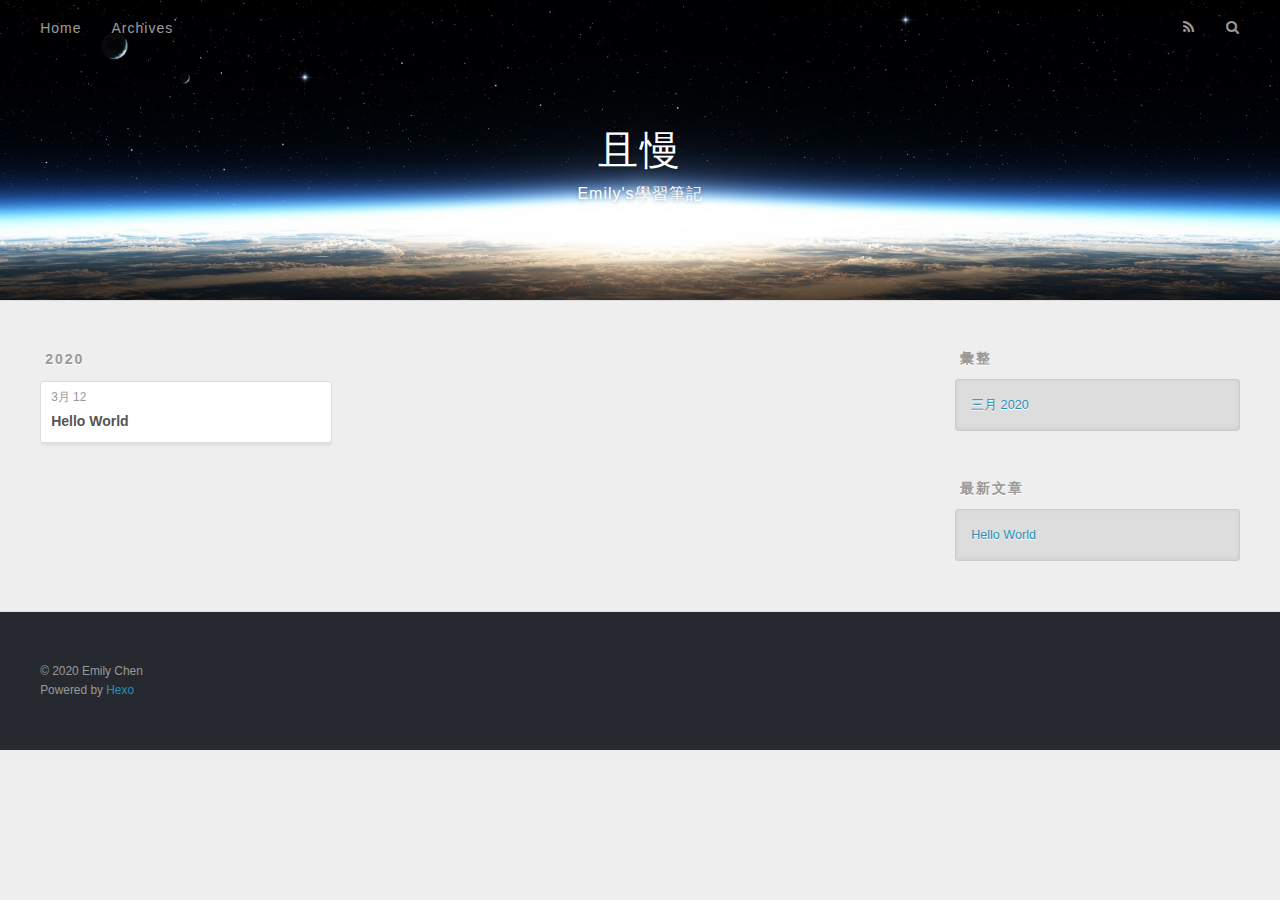
==== archives/index.html @ 48ec712e "Site updated: 2020-03-12 15:39:05" ====
<!DOCTYPE html>
<html>
<head>
  <meta charset="utf-8">
  

  
  <title>彙整 | 且慢</title>
  <meta name="viewport" content="width=device-width, initial-scale=1, maximum-scale=1">
  <meta name="description" content="記憶沒有不見，只是變成筆記的碎片">
<meta property="og:type" content="website">
<meta property="og:title" content="且慢">
<meta property="og:url" content="http://wanchii.github.io/archives/index.html">
<meta property="og:site_name" content="且慢">
<meta property="og:description" content="記憶沒有不見，只是變成筆記的碎片">
<meta property="og:locale" content="zh_TW">
<meta property="article:author" content="Emily Chen">
<meta name="twitter:card" content="summary">
  
    <link rel="alternate" href="/atom.xml" title="且慢" type="application/atom+xml">
  
  
    <link rel="icon" href="/favicon.png">
  
  
    <link href="//fonts.googleapis.com/css?family=Source+Code+Pro" rel="stylesheet" type="text/css">
  
  
<link rel="stylesheet" href="/css/style.css">

<meta name="generator" content="Hexo 4.2.0"></head>

<body>
  <div id="container">
    <div id="wrap">
      <header id="header">
  <div id="banner"></div>
  <div id="header-outer" class="outer">
    <div id="header-title" class="inner">
      <h1 id="logo-wrap">
        <a href="/" id="logo">且慢</a>
      </h1>
      
        <h2 id="subtitle-wrap">
          <a href="/" id="subtitle">Emily&#39;s學習筆記</a>
        </h2>
      
    </div>
    <div id="header-inner" class="inner">
      <nav id="main-nav">
        <a id="main-nav-toggle" class="nav-icon"></a>
        
          <a class="main-nav-link" href="/">Home</a>
        
          <a class="main-nav-link" href="/archives">Archives</a>
        
      </nav>
      <nav id="sub-nav">
        
          <a id="nav-rss-link" class="nav-icon" href="/atom.xml" title="RSS Feed"></a>
        
        <a id="nav-search-btn" class="nav-icon" title="搜尋"></a>
      </nav>
      <div id="search-form-wrap">
        <form action="//google.com/search" method="get" accept-charset="UTF-8" class="search-form"><input type="search" name="q" class="search-form-input" placeholder="Search"><button type="submit" class="search-form-submit">&#xF002;</button><input type="hidden" name="sitesearch" value="http://wanchii.github.io"></form>
      </div>
    </div>
  </div>
</header>
      <div class="outer">
        <section id="main">
  
  
    
    
      
      
      <section class="archives-wrap">
        <div class="archive-year-wrap">
          <a href="/archives/2020" class="archive-year">2020</a>
        </div>
        <div class="archives">
    
    <article class="archive-article archive-type-post">
  <div class="archive-article-inner">
    <header class="archive-article-header">
      <a href="/2020/03/12/hello-world/" class="archive-article-date">
  <time datetime="2020-03-12T07:30:24.755Z" itemprop="datePublished">3月 12</time>
</a>
      
  
    <h1 itemprop="name">
      <a class="archive-article-title" href="/2020/03/12/hello-world/">Hello World</a>
    </h1>
  

    </header>
  </div>
</article>
  
  
    </div></section>
  


</section>
        
          <aside id="sidebar">
  
    

  
    

  
    
  
    
  <div class="widget-wrap">
    <h3 class="widget-title">彙整</h3>
    <div class="widget">
      <ul class="archive-list"><li class="archive-list-item"><a class="archive-list-link" href="/archives/2020/03/">三月 2020</a></li></ul>
    </div>
  </div>


  
    
  <div class="widget-wrap">
    <h3 class="widget-title">最新文章</h3>
    <div class="widget">
      <ul>
        
          <li>
            <a href="/2020/03/12/hello-world/">Hello World</a>
          </li>
        
      </ul>
    </div>
  </div>

  
</aside>
        
      </div>
      <footer id="footer">
  
  <div class="outer">
    <div id="footer-info" class="inner">
      &copy; 2020 Emily Chen<br>
      Powered by <a href="http://hexo.io/" target="_blank">Hexo</a>
    </div>
  </div>
</footer>
    </div>
    <nav id="mobile-nav">
  
    <a href="/" class="mobile-nav-link">Home</a>
  
    <a href="/archives" class="mobile-nav-link">Archives</a>
  
</nav>
    

<script src="//ajax.googleapis.com/ajax/libs/jquery/2.0.3/jquery.min.js"></script>


  
<link rel="stylesheet" href="/fancybox/jquery.fancybox.css">

  
<script src="/fancybox/jquery.fancybox.pack.js"></script>




<script src="/js/script.js"></script>




  </div>
</body>
</html>
---- css/style.css ----
body {
  width: 100%;
}
body:before,
body:after {
  content: "";
  display: table;
}
body:after {
  clear: both;
}
html,
body,
div,
span,
applet,
object,
iframe,
h1,
h2,
h3,
h4,
h5,
h6,
p,
blockquote,
pre,
a,
abbr,
acronym,
address,
big,
cite,
code,
del,
dfn,
em,
img,
ins,
kbd,
q,
s,
samp,
small,
strike,
strong,
sub,
sup,
tt,
var,
dl,
dt,
dd,
ol,
ul,
li,
fieldset,
form,
label,
legend,
table,
caption,
tbody,
tfoot,
thead,
tr,
th,
td {
  margin: 0;
  padding: 0;
  border: 0;
  outline: 0;
  font-weight: inherit;
  font-style: inherit;
  font-family: inherit;
  font-size: 100%;
  vertical-align: baseline;
}
body {
  line-height: 1;
  color: #000;
  background: #fff;
}
ol,
ul {
  list-style: none;
}
table {
  border-collapse: separate;
  border-spacing: 0;
  vertical-align: middle;
}
caption,
th,
td {
  text-align: left;
  font-weight: normal;
  vertical-align: middle;
}
a img {
  border: none;
}
input,
button {
  margin: 0;
  padding: 0;
}
input::-moz-focus-inner,
button::-moz-focus-inner {
  border: 0;
  padding: 0;
}
@font-face {
  font-family: FontAwesome;
  font-style: normal;
  font-weight: normal;
  src: url("fonts/fontawesome-webfont.eot?v=#4.0.3");
  src: url("fonts/fontawesome-webfont.eot?#iefix&v=#4.0.3") format("embedded-opentype"), url("fonts/fontawesome-webfont.woff?v=#4.0.3") format("woff"), url("fonts/fontawesome-webfont.ttf?v=#4.0.3") format("truetype"), url("fonts/fontawesome-webfont.svg#fontawesomeregular?v=#4.0.3") format("svg");
}
html,
body,
#container {
  height: 100%;
}
body {
  background: #eee;
  font: 14px -apple-system, BlinkMacSystemFont, "Segoe UI", "Roboto", "Oxygen", "Ubuntu", "Cantarell", "Fira Sans", "Droid Sans", "Helvetica Neue", sans-serif;
  -webkit-text-size-adjust: 100%;
}
.outer {
  max-width: 1220px;
  margin: 0 auto;
  padding: 0 20px;
}
.outer:before,
.outer:after {
  content: "";
  display: table;
}
.outer:after {
  clear: both;
}
.inner {
  display: inline;
  float: left;
  width: 98.33333333333333%;
  margin: 0 0.833333333333333%;
}
.left,
.alignleft {
  float: left;
}
.right,
.alignright {
  float: right;
}
.clear {
  clear: both;
}
#container {
  position: relative;
}
.mobile-nav-on {
  overflow: hidden;
}
#wrap {
  height: 100%;
  width: 100%;
  position: absolute;
  top: 0;
  left: 0;
  -webkit-transition: 0.2s ease-out;
  -moz-transition: 0.2s ease-out;
  -ms-transition: 0.2s ease-out;
  transition: 0.2s ease-out;
  z-index: 1;
  background: #eee;
}
.mobile-nav-on #wrap {
  left: 280px;
}
@media screen and (min-width: 768px) {
  #main {
    display: inline;
    float: left;
    width: 73.33333333333333%;
    margin: 0 0.833333333333333%;
  }
}
.article-date,
.article-category-link,
.archive-year,
.widget-title {
  text-decoration: none;
  text-transform: uppercase;
  letter-spacing: 2px;
  color: #999;
  margin-bottom: 1em;
  margin-left: 5px;
  line-height: 1em;
  text-shadow: 0 1px #fff;
  font-weight: bold;
}
.article-inner,
.archive-article-inner {
  background: #fff;
  -webkit-box-shadow: 1px 2px 3px #ddd;
  box-shadow: 1px 2px 3px #ddd;
  border: 1px solid #ddd;
  border-radius: 3px;
}
.article-entry h1,
.widget h1 {
  font-size: 2em;
}
.article-entry h2,
.widget h2 {
  font-size: 1.5em;
}
.article-entry h3,
.widget h3 {
  font-size: 1.3em;
}
.article-entry h4,
.widget h4 {
  font-size: 1.2em;
}
.article-entry h5,
.widget h5 {
  font-size: 1em;
}
.article-entry h6,
.widget h6 {
  font-size: 1em;
  color: #999;
}
.article-entry hr,
.widget hr {
  border: 1px dashed #ddd;
}
.article-entry strong,
.widget strong {
  font-weight: bold;
}
.article-entry em,
.widget em,
.article-entry cite,
.widget cite {
  font-style: italic;
}
.article-entry sup,
.widget sup,
.article-entry sub,
.widget sub {
  font-size: 0.75em;
  line-height: 0;
  position: relative;
  vertical-align: baseline;
}
.article-entry sup,
.widget sup {
  top: -0.5em;
}
.article-entry sub,
.widget sub {
  bottom: -0.2em;
}
.article-entry small,
.widget small {
  font-size: 0.85em;
}
.article-entry acronym,
.widget acronym,
.article-entry abbr,
.widget abbr {
  border-bottom: 1px dotted;
}
.article-entry ul,
.widget ul,
.article-entry ol,
.widget ol,
.article-entry dl,
.widget dl {
  margin: 0 20px;
  line-height: 1.6em;
}
.article-entry ul ul,
.widget ul ul,
.article-entry ol ul,
.widget ol ul,
.article-entry ul ol,
.widget ul ol,
.article-entry ol ol,
.widget ol ol {
  margin-top: 0;
  margin-bottom: 0;
}
.article-entry ul,
.widget ul {
  list-style: disc;
}
.article-entry ol,
.widget ol {
  list-style: decimal;
}
.article-entry dt,
.widget dt {
  font-weight: bold;
}
#header {
  height: 300px;
  position: relative;
  border-bottom: 1px solid #ddd;
}
#header:before,
#header:after {
  content: "";
  position: absolute;
  left: 0;
  right: 0;
  height: 40px;
}
#header:before {
  top: 0;
  background: -webkit-linear-gradient(rgba(0,0,0,0.2), transparent);
  background: -moz-linear-gradient(rgba(0,0,0,0.2), transparent);
  background: -ms-linear-gradient(rgba(0,0,0,0.2), transparent);
  background: linear-gradient(rgba(0,0,0,0.2), transparent);
}
#header:after {
  bottom: 0;
  background: -webkit-linear-gradient(transparent, rgba(0,0,0,0.2));
  background: -moz-linear-gradient(transparent, rgba(0,0,0,0.2));
  background: -ms-linear-gradient(transparent, rgba(0,0,0,0.2));
  background: linear-gradient(transparent, rgba(0,0,0,0.2));
}
#header-outer {
  height: 100%;
  position: relative;
}
#header-inner {
  position: relative;
  overflow: hidden;
}
#banner {
  position: absolute;
  top: 0;
  left: 0;
  width: 100%;
  height: 100%;
  background: url("images/banner.jpg") center #000;
  -webkit-background-size: cover;
  -moz-background-size: cover;
  background-size: cover;
  z-index: -1;
}
#header-title {
  text-align: center;
  height: 40px;
  position: absolute;
  top: 50%;
  left: 0;
  margin-top: -20px;
}
#logo,
#subtitle {
  text-decoration: none;
  color: #fff;
  font-weight: 300;
  text-shadow: 0 1px 4px rgba(0,0,0,0.3);
}
#logo {
  font-size: 40px;
  line-height: 40px;
  letter-spacing: 2px;
}
#subtitle {
  font-size: 16px;
  line-height: 16px;
  letter-spacing: 1px;
}
#subtitle-wrap {
  margin-top: 16px;
}
#main-nav {
  float: left;
  margin-left: -15px;
}
.nav-icon,
.main-nav-link {
  float: left;
  color: #fff;
  opacity: 0.6;
  text-decoration: none;
  text-shadow: 0 1px rgba(0,0,0,0.2);
  -webkit-transition: opacity 0.2s;
  -moz-transition: opacity 0.2s;
  -ms-transition: opacity 0.2s;
  transition: opacity 0.2s;
  display: block;
  padding: 20px 15px;
}
.nav-icon:hover,
.main-nav-link:hover {
  opacity: 1;
}
.nav-icon {
  font-family: FontAwesome;
  text-align: center;
  font-size: 14px;
  width: 14px;
  height: 14px;
  padding: 20px 15px;
  position: relative;
  cursor: pointer;
}
.main-nav-link {
  font-weight: 300;
  letter-spacing: 1px;
}
@media screen and (max-width: 479px) {
  .main-nav-link {
    display: none;
  }
}
#main-nav-toggle {
  display: none;
}
#main-nav-toggle:before {
  content: "\f0c9";
}
@media screen and (max-width: 479px) {
  #main-nav-toggle {
    display: block;
  }
}
#sub-nav {
  float: right;
  margin-right: -15px;
}
#nav-rss-link:before {
  content: "\f09e";
}
#nav-search-btn:before {
  content: "\f002";
}
#search-form-wrap {
  position: absolute;
  top: 15px;
  width: 150px;
  height: 30px;
  right: -150px;
  opacity: 0;
  -webkit-transition: 0.2s ease-out;
  -moz-transition: 0.2s ease-out;
  -ms-transition: 0.2s ease-out;
  transition: 0.2s ease-out;
}
#search-form-wrap.on {
  opacity: 1;
  right: 0;
}
@media screen and (max-width: 479px) {
  #search-form-wrap {
    width: 100%;
    right: -100%;
  }
}
.search-form {
  position: absolute;
  top: 0;
  left: 0;
  right: 0;
  background: #fff;
  padding: 5px 15px;
  border-radius: 15px;
  -webkit-box-shadow: 0 0 10px rgba(0,0,0,0.3);
  box-shadow: 0 0 10px rgba(0,0,0,0.3);
}
.search-form-input {
  border: none;
  background: none;
  color: #555;
  width: 100%;
  font: 13px -apple-system, BlinkMacSystemFont, "Segoe UI", "Roboto", "Oxygen", "Ubuntu", "Cantarell", "Fira Sans", "Droid Sans", "Helvetica Neue", sans-serif;
  outline: none;
}
.search-form-input::-webkit-search-results-decoration,
.search-form-input::-webkit-search-cancel-button {
  -webkit-appearance: none;
}
.search-form-submit {
  position: absolute;
  top: 50%;
  right: 10px;
  margin-top: -7px;
  font: 13px FontAwesome;
  border: none;
  background: none;
  color: #bbb;
  cursor: pointer;
}
.search-form-submit:hover,
.search-form-submit:focus {
  color: #777;
}
.article {
  margin: 50px 0;
}
.article-inner {
  overflow: hidden;
}
.article-meta:before,
.article-meta:after {
  content: "";
  display: table;
}
.article-meta:after {
  clear: both;
}
.article-date {
  float: left;
}
.article-category {
  float: left;
  line-height: 1em;
  color: #ccc;
  text-shadow: 0 1px #fff;
  margin-left: 8px;
}
.article-category:before {
  content: "\2022";
}
.article-category-link {
  margin: 0 12px 1em;
}
.article-header {
  padding: 20px 20px 0;
}
.article-title {
  text-decoration: none;
  font-size: 2em;
  font-weight: bold;
  color: #555;
  line-height: 1.1em;
  -webkit-transition: color 0.2s;
  -moz-transition: color 0.2s;
  -ms-transition: color 0.2s;
  transition: color 0.2s;
}
a.article-title:hover {
  color: #258fb8;
}
.article-entry {
  color: #555;
  padding: 0 20px;
}
.article-entry:before,
.article-entry:after {
  content: "";
  display: table;
}
.article-entry:after {
  clear: both;
}
.article-entry p,
.article-entry table {
  line-height: 1.6em;
  margin: 1.6em 0;
}
.article-entry h1,
.article-entry h2,
.article-entry h3,
.article-entry h4,
.article-entry h5,
.article-entry h6 {
  font-weight: bold;
}
.article-entry h1,
.article-entry h2,
.article-entry h3,
.article-entry h4,
.article-entry h5,
.article-entry h6 {
  line-height: 1.1em;
  margin: 1.1em 0;
}
.article-entry a {
  color: #258fb8;
  text-decoration: none;
}
.article-entry a:hover {
  text-decoration: underline;
}
.article-entry ul,
.article-entry ol,
.article-entry dl {
  margin-top: 1.6em;
  margin-bottom: 1.6em;
}
.article-entry img,
.article-entry video {
  max-width: 100%;
  height: auto;
  display: block;
  margin: auto;
}
.article-entry iframe {
  border: none;
}
.article-entry table {
  width: 100%;
  border-collapse: collapse;
  border-spacing: 0;
}
.article-entry th {
  font-weight: bold;
  border-bottom: 3px solid #ddd;
  padding-bottom: 0.5em;
}
.article-entry td {
  border-bottom: 1px solid #ddd;
  padding: 10px 0;
}
.article-entry blockquote {
  font-family: Georgia, "Times New Roman", serif;
  font-size: 1.4em;
  margin: 1.6em 20px;
  text-align: center;
}
.article-entry blockquote footer {
  font-size: 14px;
  margin: 1.6em 0;
  font-family: -apple-system, BlinkMacSystemFont, "Segoe UI", "Roboto", "Oxygen", "Ubuntu", "Cantarell", "Fira Sans", "Droid Sans", "Helvetica Neue", sans-serif;
}
.article-entry blockquote footer cite:before {
  content: "—";
  padding: 0 0.5em;
}
.article-entry .pullquote {
  text-align: left;
  width: 45%;
  margin: 0;
}
.article-entry .pullquote.left {
  margin-left: 0.5em;
  margin-right: 1em;
}
.article-entry .pullquote.right {
  margin-right: 0.5em;
  margin-left: 1em;
}
.article-entry .caption {
  color: #999;
  display: block;
  font-size: 0.9em;
  margin-top: 0.5em;
  position: relative;
  text-align: center;
}
.article-entry .video-container {
  position: relative;
  padding-top: 56.25%;
  height: 0;
  overflow: hidden;
}
.article-entry .video-container iframe,
.article-entry .video-container object,
.article-entry .video-container embed {
  position: absolute;
  top: 0;
  left: 0;
  width: 100%;
  height: 100%;
  margin-top: 0;
}
.article-more-link a {
  display: inline-block;
  line-height: 1em;
  padding: 6px 15px;
  border-radius: 15px;
  background: #eee;
  color: #999;
  text-shadow: 0 1px #fff;
  text-decoration: none;
}
.article-more-link a:hover {
  background: #258fb8;
  color: #fff;
  text-decoration: none;
  text-shadow: 0 1px #1e7293;
}
.article-footer {
  font-size: 0.85em;
  line-height: 1.6em;
  border-top: 1px solid #ddd;
  padding-top: 1.6em;
  margin: 0 20px 20px;
}
.article-footer:before,
.article-footer:after {
  content: "";
  display: table;
}
.article-footer:after {
  clear: both;
}
.article-footer a {
  color: #999;
  text-decoration: none;
}
.article-footer a:hover {
  color: #555;
}
.article-tag-list-item {
  float: left;
  margin-right: 10px;
}
.article-tag-list-link:before {
  content: "#";
}
.article-comment-link {
  float: right;
}
.article-comment-link:before {
  content: "\f075";
  font-family: FontAwesome;
  padding-right: 8px;
}
.article-share-link {
  cursor: pointer;
  float: right;
  margin-left: 20px;
}
.article-share-link:before {
  content: "\f064";
  font-family: FontAwesome;
  padding-right: 6px;
}
#article-nav {
  position: relative;
}
#article-nav:before,
#article-nav:after {
  content: "";
  display: table;
}
#article-nav:after {
  clear: both;
}
@media screen and (min-width: 768px) {
  #article-nav {
    margin: 50px 0;
  }
  #article-nav:before {
    width: 8px;
    height: 8px;
    position: absolute;
    top: 50%;
    left: 50%;
    margin-top: -4px;
    margin-left: -4px;
    content: "";
    border-radius: 50%;
    background: #ddd;
    -webkit-box-shadow: 0 1px 2px #fff;
    box-shadow: 0 1px 2px #fff;
  }
}
.article-nav-link-wrap {
  text-decoration: none;
  text-shadow: 0 1px #fff;
  color: #999;
  -webkit-box-sizing: border-box;
  -moz-box-sizing: border-box;
  box-sizing: border-box;
  margin-top: 50px;
  text-align: center;
  display: block;
}
.article-nav-link-wrap:hover {
  color: #555;
}
@media screen and (min-width: 768px) {
  .article-nav-link-wrap {
    width: 50%;
    margin-top: 0;
  }
}
@media screen and (min-width: 768px) {
  #article-nav-newer {
    float: left;
    text-align: right;
    padding-right: 20px;
  }
}
@media screen and (min-width: 768px) {
  #article-nav-older {
    float: right;
    text-align: left;
    padding-left: 20px;
  }
}
.article-nav-caption {
  text-transform: uppercase;
  letter-spacing: 2px;
  color: #ddd;
  line-height: 1em;
  font-weight: bold;
}
#article-nav-newer .article-nav-caption {
  margin-right: -2px;
}
.article-nav-title {
  font-size: 0.85em;
  line-height: 1.6em;
  margin-top: 0.5em;
}
.article-share-box {
  position: absolute;
  display: none;
  background: #fff;
  -webkit-box-shadow: 1px 2px 10px rgba(0,0,0,0.2);
  box-shadow: 1px 2px 10px rgba(0,0,0,0.2);
  border-radius: 3px;
  margin-left: -145px;
  overflow: hidden;
  z-index: 1;
}
.article-share-box.on {
  display: block;
}
.article-share-input {
  width: 100%;
  background: none;
  -webkit-box-sizing: border-box;
  -moz-box-sizing: border-box;
  box-sizing: border-box;
  font: 14px -apple-system, BlinkMacSystemFont, "Segoe UI", "Roboto", "Oxygen", "Ubuntu", "Cantarell", "Fira Sans", "Droid Sans", "Helvetica Neue", sans-serif;
  padding: 0 15px;
  color: #555;
  outline: none;
  border: 1px solid #ddd;
  border-radius: 3px 3px 0 0;
  height: 36px;
  line-height: 36px;
}
.article-share-links {
  background: #eee;
}
.article-share-links:before,
.article-share-links:after {
  content: "";
  display: table;
}
.article-share-links:after {
  clear: both;
}
.article-share-twitter,
.article-share-facebook,
.article-share-pinterest,
.article-share-google {
  width: 50px;
  height: 36px;
  display: block;
  float: left;
  position: relative;
  color: #999;
  text-shadow: 0 1px #fff;
}
.article-share-twitter:before,
.article-share-facebook:before,
.article-share-pinterest:before,
.article-share-google:before {
  font-size: 20px;
  font-family: FontAwesome;
  width: 20px;
  height: 20px;
  position: absolute;
  top: 50%;
  left: 50%;
  margin-top: -10px;
  margin-left: -10px;
  text-align: center;
}
.article-share-twitter:hover,
.article-share-facebook:hover,
.article-share-pinterest:hover,
.article-share-google:hover {
  color: #fff;
}
.article-share-twitter:before {
  content: "\f099";
}
.article-share-twitter:hover {
  background: #00aced;
  text-shadow: 0 1px #008abe;
}
.article-share-facebook:before {
  content: "\f09a";
}
.article-share-facebook:hover {
  background: #3b5998;
  text-shadow: 0 1px #2f477a;
}
.article-share-pinterest:before {
  content: "\f0d2";
}
.article-share-pinterest:hover {
  background: #cb2027;
  text-shadow: 0 1px #a21a1f;
}
.article-share-google:before {
  content: "\f0d5";
}
.article-share-google:hover {
  background: #dd4b39;
  text-shadow: 0 1px #be3221;
}
.article-gallery {
  background: #000;
  position: relative;
}
.article-gallery-photos {
  position: relative;
  overflow: hidden;
}
.article-gallery-img {
  display: none;
  max-width: 100%;
}
.article-gallery-img:first-child {
  display: block;
}
.article-gallery-img.loaded {
  position: absolute;
  display: block;
}
.article-gallery-img img {
  display: block;
  max-width: 100%;
  margin: 0 auto;
}
#comments {
  background: #fff;
  -webkit-box-shadow: 1px 2px 3px #ddd;
  box-shadow: 1px 2px 3px #ddd;
  padding: 20px;
  border: 1px solid #ddd;
  border-radius: 3px;
  margin: 50px 0;
}
#comments a {
  color: #258fb8;
}
.archives-wrap {
  margin: 50px 0;
}
.archives:before,
.archives:after {
  content: "";
  display: table;
}
.archives:after {
  clear: both;
}
.archive-year-wrap {
  margin-bottom: 1em;
}
.archives {
  -webkit-column-gap: 10px;
  -moz-column-gap: 10px;
  column-gap: 10px;
}
@media screen and (min-width: 480px) and (max-width: 767px) {
  .archives {
    -webkit-column-count: 2;
    -moz-column-count: 2;
    column-count: 2;
  }
}
@media screen and (min-width: 768px) {
  .archives {
    -webkit-column-count: 3;
    -moz-column-count: 3;
    column-count: 3;
  }
}
.archive-article {
  -webkit-column-break-inside: avoid;
  page-break-inside: avoid;
  overflow: hidden;
  break-inside: avoid-column;
}
.archive-article-inner {
  padding: 10px;
  margin-bottom: 15px;
}
.archive-article-title {
  text-decoration: none;
  font-weight: bold;
  color: #555;
  -webkit-transition: color 0.2s;
  -moz-transition: color 0.2s;
  -ms-transition: color 0.2s;
  transition: color 0.2s;
  line-height: 1.6em;
}
.archive-article-title:hover {
  color: #258fb8;
}
.archive-article-footer {
  margin-top: 1em;
}
.archive-article-date {
  color: #999;
  text-decoration: none;
  font-size: 0.85em;
  line-height: 1em;
  margin-bottom: 0.5em;
  display: block;
}
#page-nav {
  margin: 50px auto;
  background: #fff;
  -webkit-box-shadow: 1px 2px 3px #ddd;
  box-shadow: 1px 2px 3px #ddd;
  border: 1px solid #ddd;
  border-radius: 3px;
  text-align: center;
  color: #999;
  overflow: hidden;
}
#page-nav:before,
#page-nav:after {
  content: "";
  display: table;
}
#page-nav:after {
  clear: both;
}
#page-nav a,
#page-nav span {
  padding: 10px 20px;
  line-height: 1;
  height: 2ex;
}
#page-nav a {
  color: #999;
  text-decoration: none;
}
#page-nav a:hover {
  background: #999;
  color: #fff;
}
#page-nav .prev {
  float: left;
}
#page-nav .next {
  float: right;
}
#page-nav .page-number {
  display: inline-block;
}
@media screen and (max-width: 479px) {
  #page-nav .page-number {
    display: none;
  }
}
#page-nav .current {
  color: #555;
  font-weight: bold;
}
#page-nav .space {
  color: #ddd;
}
#footer {
  background: #262a30;
  padding: 50px 0;
  border-top: 1px solid #ddd;
  color: #999;
}
#footer a {
  color: #258fb8;
  text-decoration: none;
}
#footer a:hover {
  text-decoration: underline;
}
#footer-info {
  line-height: 1.6em;
  font-size: 0.85em;
}
.article-entry pre,
.article-entry .highlight {
  background: #2d2d2d;
  margin: 0 -20px;
  padding: 15px 20px;
  border-style: solid;
  border-color: #ddd;
  border-width: 1px 0;
  overflow: auto;
  color: #ccc;
  line-height: 22.400000000000002px;
}
.article-entry .highlight .gutter pre,
.article-entry .gist .gist-file .gist-data .line-numbers {
  color: #666;
  font-size: 0.85em;
}
.article-entry pre,
.article-entry code {
  font-family: "Source Code Pro", Consolas, Monaco, Menlo, Consolas, monospace;
}
.article-entry code {
  background: #eee;
  text-shadow: 0 1px #fff;
  padding: 0 0.3em;
}
.article-entry pre code {
  background: none;
  text-shadow: none;
  padding: 0;
}
.article-entry .highlight pre {
  border: none;
  margin: 0;
  padding: 0;
}
.article-entry .highlight table {
  margin: 0;
  width: auto;
}
.article-entry .highlight td {
  border: none;
  padding: 0;
}
.article-entry .highlight figcaption {
  font-size: 0.85em;
  color: #999;
  line-height: 1em;
  margin-bottom: 1em;
}
.article-entry .highlight figcaption:before,
.article-entry .highlight figcaption:after {
  content: "";
  display: table;
}
.article-entry .highlight figcaption:after {
  clear: both;
}
.article-entry .highlight figcaption a {
  float: right;
}
.article-entry .highlight .gutter pre {
  text-align: right;
  padding-right: 20px;
}
.article-entry .highlight .line {
  height: 22.400000000000002px;
}
.article-entry .highlight .line.marked {
  background: #515151;
}
.article-entry .gist {
  margin: 0 -20px;
  border-style: solid;
  border-color: #ddd;
  border-width: 1px 0;
  background: #2d2d2d;
  padding: 15px 20px 15px 0;
}
.article-entry .gist .gist-file {
  border: none;
  font-family: "Source Code Pro", Consolas, Monaco, Menlo, Consolas, monospace;
  margin: 0;
}
.article-entry .gist .gist-file .gist-data {
  background: none;
  border: none;
}
.article-entry .gist .gist-file .gist-data .line-numbers {
  background: none;
  border: none;
  padding: 0 20px 0 0;
}
.article-entry .gist .gist-file .gist-data .line-data {
  padding: 0 !important;
}
.article-entry .gist .gist-file .highlight {
  margin: 0;
  padding: 0;
  border: none;
}
.article-entry .gist .gist-file .gist-meta {
  background: #2d2d2d;
  color: #999;
  font: 0.85em -apple-system, BlinkMacSystemFont, "Segoe UI", "Roboto", "Oxygen", "Ubuntu", "Cantarell", "Fira Sans", "Droid Sans", "Helvetica Neue", sans-serif;
  text-shadow: 0 0;
  padding: 0;
  margin-top: 1em;
  margin-left: 20px;
}
.article-entry .gist .gist-file .gist-meta a {
  color: #258fb8;
  font-weight: normal;
}
.article-entry .gist .gist-file .gist-meta a:hover {
  text-decoration: underline;
}
pre .comment,
pre .title {
  color: #999;
}
pre .variable,
pre .attribute,
pre .tag,
pre .regexp,
pre .ruby .constant,
pre .xml .tag .title,
pre .xml .pi,
pre .xml .doctype,
pre .html .doctype,
pre .css .id,
pre .css .class,
pre .css .pseudo {
  color: #f2777a;
}
pre .number,
pre .preprocessor,
pre .built_in,
pre .literal,
pre .params,
pre .constant {
  color: #f99157;
}
pre .class,
pre .ruby .class .title,
pre .css .rules .attribute {
  color: #9c9;
}
pre .string,
pre .value,
pre .inheritance,
pre .header,
pre .ruby .symbol,
pre .xml .cdata {
  color: #9c9;
}
pre .css .hexcolor {
  color: #6cc;
}
pre .function,
pre .python .decorator,
pre .python .title,
pre .ruby .function .title,
pre .ruby .title .keyword,
pre .perl .sub,
pre .javascript .title,
pre .coffeescript .title {
  color: #69c;
}
pre .keyword,
pre .javascript .function {
  color: #c9c;
}
@media screen and (max-width: 479px) {
  #mobile-nav {
    position: absolute;
    top: 0;
    left: 0;
    width: 280px;
    height: 100%;
    background: #191919;
    border-right: 1px solid #fff;
  }
}
@media screen and (max-width: 479px) {
  .mobile-nav-link {
    display: block;
    color: #999;
    text-decoration: none;
    padding: 15px 20px;
    font-weight: bold;
  }
  .mobile-nav-link:hover {
    color: #fff;
  }
}
@media screen and (min-width: 768px) {
  #sidebar {
    display: inline;
    float: left;
    width: 23.333333333333332%;
    margin: 0 0.833333333333333%;
  }
}
.widget-wrap {
  margin: 50px 0;
}
.widget {
  color: #777;
  text-shadow: 0 1px #fff;
  background: #ddd;
  -webkit-box-shadow: 0 -1px 4px #ccc inset;
  box-shadow: 0 -1px 4px #ccc inset;
  border: 1px solid #ccc;
  padding: 15px;
  border-radius: 3px;
}
.widget a {
  color: #258fb8;
  text-decoration: none;
}
.widget a:hover {
  text-decoration: underline;
}
.widget ul ul,
.widget ol ul,
.widget dl ul,
.widget ul ol,
.widget ol ol,
.widget dl ol,
.widget ul dl,
.widget ol dl,
.widget dl dl {
  margin-left: 15px;
  list-style: disc;
}
.widget {
  line-height: 1.6em;
  word-wrap: break-word;
  font-size: 0.9em;
}
.widget ul,
.widget ol {
  list-style: none;
  margin: 0;
}
.widget ul ul,
.widget ol ul,
.widget ul ol,
.widget ol ol {
  margin: 0 20px;
}
.widget ul ul,
.widget ol ul {
  list-style: disc;
}
.widget ul ol,
.widget ol ol {
  list-style: decimal;
}
.category-list-count,
.tag-list-count,
.archive-list-count {
  padding-left: 5px;
  color: #999;
  font-size: 0.85em;
}
.category-list-count:before,
.tag-list-count:before,
.archive-list-count:before {
  content: "(";
}
.category-list-count:after,
.tag-list-count:after,
.archive-list-count:after {
  content: ")";
}
.tagcloud a {
  margin-right: 5px;
  display: inline-block;
}
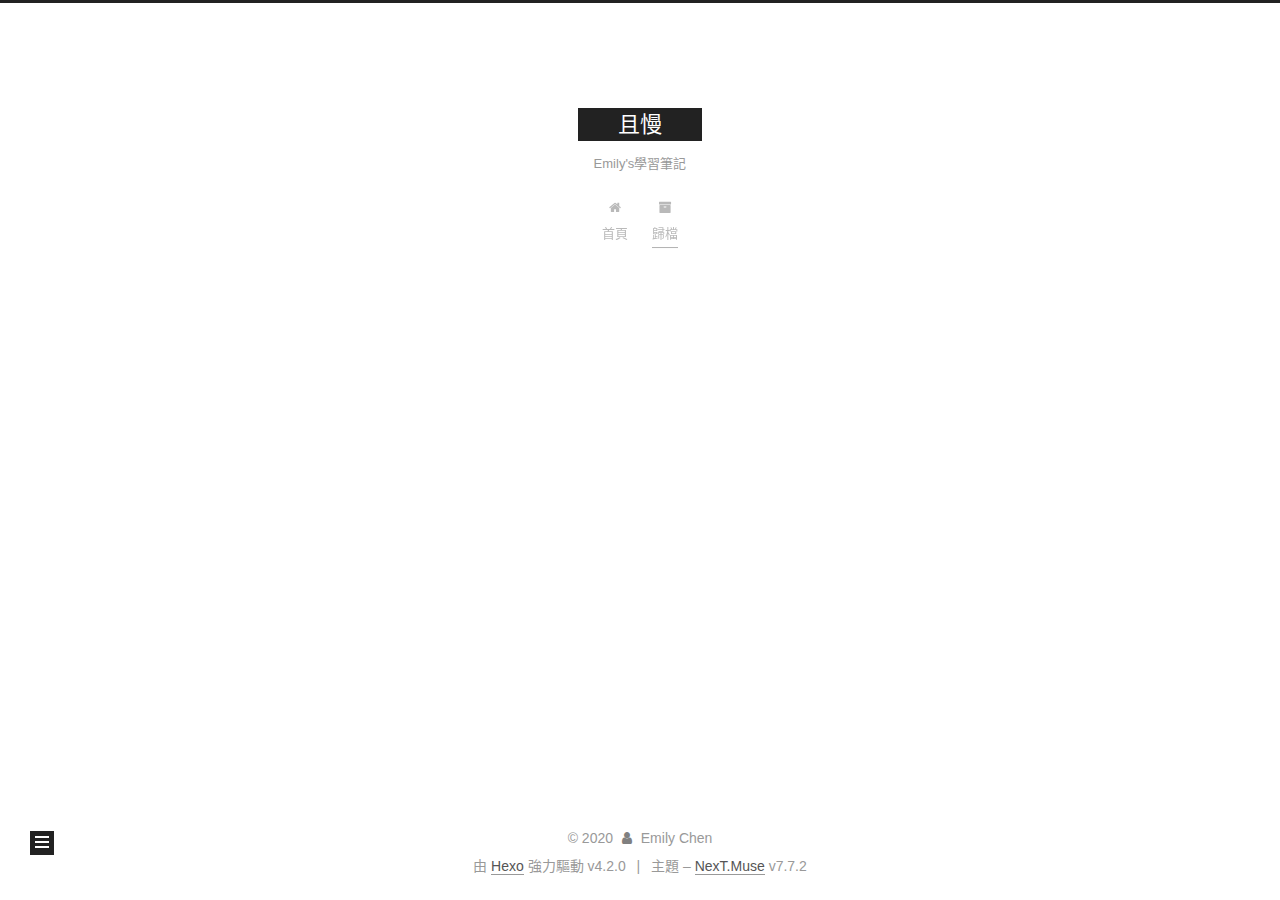
==== commit c99bbacc: "Site updated: 2020-03-12 15:44:41" ====
--- a/archives/index.html
+++ b/archives/index.html
@@ -1,12 +1,25 @@
 <!DOCTYPE html>
-<html>
+<html lang="zh-TW">
 <head>
-  <meta charset="utf-8">
-  
-
-  
-  <title>彙整 | 且慢</title>
-  <meta name="viewport" content="width=device-width, initial-scale=1, maximum-scale=1">
+  <meta charset="UTF-8">
+<meta name="viewport" content="width=device-width, initial-scale=1, maximum-scale=2">
+<meta name="theme-color" content="#222">
+<meta name="generator" content="Hexo 4.2.0">
+  <link rel="apple-touch-icon" sizes="180x180" href="/images/apple-touch-icon-next.png">
+  <link rel="icon" type="image/png" sizes="32x32" href="/images/favicon-32x32-next.png">
+  <link rel="icon" type="image/png" sizes="16x16" href="/images/favicon-16x16-next.png">
+  <link rel="mask-icon" href="/images/logo.svg" color="#222">
+
+<link rel="stylesheet" href="/css/main.css">
+
+
+<link rel="stylesheet" href="/lib/font-awesome/css/font-awesome.min.css">
+
+<script id="hexo-configurations">
+    var NexT = window.NexT || {};
+    var CONFIG = {"hostname":"wanchii.github.io","root":"/","scheme":"Muse","version":"7.7.2","exturl":false,"sidebar":{"position":"left","display":"post","padding":18,"offset":12,"onmobile":false},"copycode":{"enable":false,"show_result":false,"style":null},"back2top":{"enable":true,"sidebar":false,"scrollpercent":false},"bookmark":{"enable":false,"color":"#222","save":"auto"},"fancybox":false,"mediumzoom":false,"lazyload":false,"pangu":false,"comments":{"style":"tabs","active":null,"storage":true,"lazyload":false,"nav":null},"algolia":{"hits":{"per_page":10},"labels":{"input_placeholder":"Search for Posts","hits_empty":"We didn't find any results for the search: ${query}","hits_stats":"${hits} results found in ${time} ms"}},"localsearch":{"enable":false,"trigger":"auto","top_n_per_article":1,"unescape":false,"preload":false},"motion":{"enable":true,"async":false,"transition":{"post_block":"fadeIn","post_header":"slideDownIn","post_body":"slideDownIn","coll_header":"slideLeftIn","sidebar":"slideUpIn"}}};
+  </script>
+
   <meta name="description" content="記憶沒有不見，只是變成筆記的碎片">
 <meta property="og:type" content="website">
 <meta property="og:title" content="且慢">
@@ -16,169 +29,313 @@
 <meta property="og:locale" content="zh_TW">
 <meta property="article:author" content="Emily Chen">
 <meta name="twitter:card" content="summary">
-  
-    <link rel="alternate" href="/atom.xml" title="且慢" type="application/atom+xml">
-  
-  
-    <link rel="icon" href="/favicon.png">
-  
-  
-    <link href="//fonts.googleapis.com/css?family=Source+Code+Pro" rel="stylesheet" type="text/css">
-  
-  
-<link rel="stylesheet" href="/css/style.css">
-
-<meta name="generator" content="Hexo 4.2.0"></head>
-
-<body>
-  <div id="container">
-    <div id="wrap">
-      <header id="header">
-  <div id="banner"></div>
-  <div id="header-outer" class="outer">
-    <div id="header-title" class="inner">
-      <h1 id="logo-wrap">
-        <a href="/" id="logo">且慢</a>
-      </h1>
+
+<link rel="canonical" href="http://wanchii.github.io/archives/">
+
+
+<script id="page-configurations">
+  // https://hexo.io/docs/variables.html
+  CONFIG.page = {
+    sidebar: "",
+    isHome : false,
+    isPost : false
+  };
+</script>
+
+  <title>歸檔 | 且慢</title>
+  
+
+
+
+
+
+
+  <noscript>
+  <style>
+  .use-motion .brand,
+  .use-motion .menu-item,
+  .sidebar-inner,
+  .use-motion .post-block,
+  .use-motion .pagination,
+  .use-motion .comments,
+  .use-motion .post-header,
+  .use-motion .post-body,
+  .use-motion .collection-header { opacity: initial; }
+
+  .use-motion .site-title,
+  .use-motion .site-subtitle {
+    opacity: initial;
+    top: initial;
+  }
+
+  .use-motion .logo-line-before i { left: initial; }
+  .use-motion .logo-line-after i { right: initial; }
+  </style>
+</noscript>
+
+</head>
+
+<body itemscope itemtype="http://schema.org/WebPage">
+  <div class="container use-motion">
+    <div class="headband"></div>
+
+    <header class="header" itemscope itemtype="http://schema.org/WPHeader">
+      <div class="header-inner"><div class="site-brand-container">
+  <div class="site-nav-toggle">
+    <div class="toggle" aria-label="切換導航欄">
+      <span class="toggle-line toggle-line-first"></span>
+      <span class="toggle-line toggle-line-middle"></span>
+      <span class="toggle-line toggle-line-last"></span>
+    </div>
+  </div>
+
+  <div class="site-meta">
+
+    <div>
+      <a href="/" class="brand" rel="start">
+        <span class="logo-line-before"><i></i></span>
+        <span class="site-title">且慢</span>
+        <span class="logo-line-after"><i></i></span>
+      </a>
+    </div>
+        <p class="site-subtitle">Emily's學習筆記</p>
+  </div>
+
+  <div class="site-nav-right">
+    <div class="toggle popup-trigger">
+    </div>
+  </div>
+</div>
+
+
+<nav class="site-nav">
+  
+  <ul id="menu" class="menu">
+        <li class="menu-item menu-item-home">
+
+    <a href="/" rel="section"><i class="fa fa-fw fa-home"></i>首頁</a>
+
+  </li>
+        <li class="menu-item menu-item-archives">
+
+    <a href="/archives/" rel="section"><i class="fa fa-fw fa-archive"></i>歸檔</a>
+
+  </li>
+  </ul>
+
+</nav>
+</div>
+    </header>
+
+    
+  <div class="back-to-top">
+    <i class="fa fa-arrow-up"></i>
+    <span>0%</span>
+  </div>
+
+
+    <main class="main">
+      <div class="main-inner">
+        <div class="content-wrap">
+          
+
+          <div class="content">
+            
+
+  
+  
+  
+  <div class="post-block">
+    <div class="posts-collapse">
+      <div class="collection-title">
+        <span class="collection-header">嗯..! 目前共有 1 篇文章。 繼續努力。</span>
+      </div>
+
       
-        <h2 id="subtitle-wrap">
-          <a href="/" id="subtitle">Emily&#39;s學習筆記</a>
-        </h2>
-      
-    </div>
-    <div id="header-inner" class="inner">
-      <nav id="main-nav">
-        <a id="main-nav-toggle" class="nav-icon"></a>
+    <div class="collection-year">
+      <h1 class="collection-header">2020</h1>
+    </div>
+
+  <article itemscope itemtype="http://schema.org/Article">
+    <header class="post-header">
+
+      <div class="post-meta">
+        <time itemprop="dateCreated"
+              datetime="2020-03-12T15:30:24+08:00"
+              content="2020-03-12">
+          03-12
+        </time>
+      </div>
+
+      <h2 class="post-title">
+          <a class="post-title-link" href="/2020/03/12/hello-world/" itemprop="url">
+            <span itemprop="name">Hello World</span>
+          </a>
+      </h2>
+
+    </header>
+  </article>
+
+
+    </div>
+  </div>
+  
+  
+  
+
+  
+
+
+
+          </div>
+          
+
+<script>
+  window.addEventListener('tabs:register', () => {
+    let { activeClass } = CONFIG.comments;
+    if (CONFIG.comments.storage) {
+      activeClass = localStorage.getItem('comments_active') || activeClass;
+    }
+    if (activeClass) {
+      let activeTab = document.querySelector(`a[href="#comment-${activeClass}"]`);
+      if (activeTab) {
+        activeTab.click();
+      }
+    }
+  });
+  if (CONFIG.comments.storage) {
+    window.addEventListener('tabs:click', event => {
+      if (!event.target.matches('.tabs-comment .tab-content .tab-pane')) return;
+      let commentClass = event.target.classList[1];
+      localStorage.setItem('comments_active', commentClass);
+    });
+  }
+</script>
+
+        </div>
+          
+  
+  <div class="toggle sidebar-toggle">
+    <span class="toggle-line toggle-line-first"></span>
+    <span class="toggle-line toggle-line-middle"></span>
+    <span class="toggle-line toggle-line-last"></span>
+  </div>
+
+  <aside class="sidebar">
+    <div class="sidebar-inner">
+
+      <ul class="sidebar-nav motion-element">
+        <li class="sidebar-nav-toc">
+          文章目錄
+        </li>
+        <li class="sidebar-nav-overview">
+          本站概要
+        </li>
+      </ul>
+
+      <!--noindex-->
+      <div class="post-toc-wrap sidebar-panel">
+      </div>
+      <!--/noindex-->
+
+      <div class="site-overview-wrap sidebar-panel">
+        <div class="site-author motion-element" itemprop="author" itemscope itemtype="http://schema.org/Person">
+  <p class="site-author-name" itemprop="name">Emily Chen</p>
+  <div class="site-description" itemprop="description">記憶沒有不見，只是變成筆記的碎片</div>
+</div>
+<div class="site-state-wrap motion-element">
+  <nav class="site-state">
+      <div class="site-state-item site-state-posts">
+          <a href="/archives/">
         
-          <a class="main-nav-link" href="/">Home</a>
+          <span class="site-state-item-count">1</span>
+          <span class="site-state-item-name">文章</span>
+        </a>
+      </div>
+  </nav>
+</div>
+
+
+
+      </div>
+
+    </div>
+  </aside>
+  <div id="sidebar-dimmer"></div>
+
+
+      </div>
+    </main>
+
+    <footer class="footer">
+      <div class="footer-inner">
         
-          <a class="main-nav-link" href="/archives">Archives</a>
+
+<div class="copyright">
+  
+  &copy; 
+  <span itemprop="copyrightYear">2020</span>
+  <span class="with-love">
+    <i class="fa fa-user"></i>
+  </span>
+  <span class="author" itemprop="copyrightHolder">Emily Chen</span>
+</div>
+  <div class="powered-by">由 <a href="https://hexo.io/" class="theme-link" rel="noopener" target="_blank">Hexo</a> 強力驅動 v4.2.0
+  </div>
+  <span class="post-meta-divider">|</span>
+  <div class="theme-info">主題 – <a href="https://muse.theme-next.org/" class="theme-link" rel="noopener" target="_blank">NexT.Muse</a> v7.7.2
+  </div>
+
         
-      </nav>
-      <nav id="sub-nav">
-        
-          <a id="nav-rss-link" class="nav-icon" href="/atom.xml" title="RSS Feed"></a>
-        
-        <a id="nav-search-btn" class="nav-icon" title="搜尋"></a>
-      </nav>
-      <div id="search-form-wrap">
-        <form action="//google.com/search" method="get" accept-charset="UTF-8" class="search-form"><input type="search" name="q" class="search-form-input" placeholder="Search"><button type="submit" class="search-form-submit">&#xF002;</button><input type="hidden" name="sitesearch" value="http://wanchii.github.io"></form>
-      </div>
-    </div>
-  </div>
-</header>
-      <div class="outer">
-        <section id="main">
-  
-  
-    
-    
-      
-      
-      <section class="archives-wrap">
-        <div class="archive-year-wrap">
-          <a href="/archives/2020" class="archive-year">2020</a>
-        </div>
-        <div class="archives">
-    
-    <article class="archive-article archive-type-post">
-  <div class="archive-article-inner">
-    <header class="archive-article-header">
-      <a href="/2020/03/12/hello-world/" class="archive-article-date">
-  <time datetime="2020-03-12T07:30:24.755Z" itemprop="datePublished">3月 12</time>
-</a>
-      
-  
-    <h1 itemprop="name">
-      <a class="archive-article-title" href="/2020/03/12/hello-world/">Hello World</a>
-    </h1>
-  
-
-    </header>
-  </div>
-</article>
-  
-  
-    </div></section>
-  
-
-
-</section>
-        
-          <aside id="sidebar">
-  
-    
-
-  
-    
-
-  
-    
-  
-    
-  <div class="widget-wrap">
-    <h3 class="widget-title">彙整</h3>
-    <div class="widget">
-      <ul class="archive-list"><li class="archive-list-item"><a class="archive-list-link" href="/archives/2020/03/">三月 2020</a></li></ul>
-    </div>
-  </div>
-
-
-  
-    
-  <div class="widget-wrap">
-    <h3 class="widget-title">最新文章</h3>
-    <div class="widget">
-      <ul>
-        
-          <li>
-            <a href="/2020/03/12/hello-world/">Hello World</a>
-          </li>
-        
-      </ul>
-    </div>
-  </div>
-
-  
-</aside>
-        
-      </div>
-      <footer id="footer">
-  
-  <div class="outer">
-    <div id="footer-info" class="inner">
-      &copy; 2020 Emily Chen<br>
-      Powered by <a href="http://hexo.io/" target="_blank">Hexo</a>
-    </div>
-  </div>
-</footer>
-    </div>
-    <nav id="mobile-nav">
-  
-    <a href="/" class="mobile-nav-link">Home</a>
-  
-    <a href="/archives" class="mobile-nav-link">Archives</a>
-  
-</nav>
-    
-
-<script src="//ajax.googleapis.com/ajax/libs/jquery/2.0.3/jquery.min.js"></script>
-
-
-  
-<link rel="stylesheet" href="/fancybox/jquery.fancybox.css">
-
-  
-<script src="/fancybox/jquery.fancybox.pack.js"></script>
-
-
-
-
-<script src="/js/script.js"></script>
-
-
-
-
-  </div>
+
+
+
+
+
+
+
+
+      </div>
+    </footer>
+  </div>
+
+  
+  <script src="/lib/anime.min.js"></script>
+  <script src="/lib/velocity/velocity.min.js"></script>
+  <script src="/lib/velocity/velocity.ui.min.js"></script>
+
+<script src="/js/utils.js"></script>
+
+<script src="/js/motion.js"></script>
+
+
+<script src="/js/schemes/muse.js"></script>
+
+
+<script src="/js/next-boot.js"></script>
+
+
+
+
+  
+
+
+
+
+
+
+
+
+
+
+
+
+
+
+
+  
+
+  
+
 </body>
-</html>+</html>
--- a/css/main.css
+++ b/css/main.css
@@ -0,0 +1,2275 @@
+:root {
+  --body-bg-color: #fff;
+  --content-bg-color: #fff;
+  --card-bg-color: #f5f5f5;
+  --text-color: #555;
+  --link-color: #555;
+  --link-hover-color: #222;
+  --brand-color: #fff;
+  --brand-hover-color: #fff;
+  --table-row-odd-bg-color: #f9f9f9;
+  --table-row-hover-bg-color: #f5f5f5;
+  --menu-item-bg-color: #f5f5f5;
+}
+html {
+  line-height: 1.15; /* 1 */
+  -webkit-text-size-adjust: 100%; /* 2 */
+}
+body {
+  margin: 0;
+}
+main {
+  display: block;
+}
+h1 {
+  font-size: 2em;
+  margin: 0.67em 0;
+}
+hr {
+  box-sizing: content-box; /* 1 */
+  height: 0; /* 1 */
+  overflow: visible; /* 2 */
+}
+pre {
+  font-family: monospace, monospace; /* 1 */
+  font-size: 1em; /* 2 */
+}
+a {
+  background: transparent;
+}
+abbr[title] {
+  border-bottom: none; /* 1 */
+  text-decoration: underline; /* 2 */
+  text-decoration: underline dotted; /* 2 */
+}
+b,
+strong {
+  font-weight: bolder;
+}
+code,
+kbd,
+samp {
+  font-family: monospace, monospace; /* 1 */
+  font-size: 1em; /* 2 */
+}
+small {
+  font-size: 80%;
+}
+sub,
+sup {
+  font-size: 75%;
+  line-height: 0;
+  position: relative;
+  vertical-align: baseline;
+}
+sub {
+  bottom: -0.25em;
+}
+sup {
+  top: -0.5em;
+}
+img {
+  border-style: none;
+}
+button,
+input,
+optgroup,
+select,
+textarea {
+  font-family: inherit; /* 1 */
+  font-size: 100%; /* 1 */
+  line-height: 1.15; /* 1 */
+  margin: 0; /* 2 */
+}
+button,
+input {
+/* 1 */
+  overflow: visible;
+}
+button,
+select {
+/* 1 */
+  text-transform: none;
+}
+button,
+[type='button'],
+[type='reset'],
+[type='submit'] {
+  -webkit-appearance: button;
+}
+button::-moz-focus-inner,
+[type='button']::-moz-focus-inner,
+[type='reset']::-moz-focus-inner,
+[type='submit']::-moz-focus-inner {
+  border-style: none;
+  padding: 0;
+}
+button:-moz-focusring,
+[type='button']:-moz-focusring,
+[type='reset']:-moz-focusring,
+[type='submit']:-moz-focusring {
+  outline: 1px dotted ButtonText;
+}
+fieldset {
+  padding: 0.35em 0.75em 0.625em;
+}
+legend {
+  box-sizing: border-box; /* 1 */
+  color: inherit; /* 2 */
+  display: table; /* 1 */
+  max-width: 100%; /* 1 */
+  padding: 0; /* 3 */
+  white-space: normal; /* 1 */
+}
+progress {
+  vertical-align: baseline;
+}
+textarea {
+  overflow: auto;
+}
+[type='checkbox'],
+[type='radio'] {
+  box-sizing: border-box; /* 1 */
+  padding: 0; /* 2 */
+}
+[type='number']::-webkit-inner-spin-button,
+[type='number']::-webkit-outer-spin-button {
+  height: auto;
+}
+[type='search'] {
+  outline-offset: -2px; /* 2 */
+  -webkit-appearance: textfield; /* 1 */
+}
+[type='search']::-webkit-search-decoration {
+  -webkit-appearance: none;
+}
+::-webkit-file-upload-button {
+  font: inherit; /* 2 */
+  -webkit-appearance: button; /* 1 */
+}
+details {
+  display: block;
+}
+summary {
+  display: list-item;
+}
+template {
+  display: none;
+}
+[hidden] {
+  display: none;
+}
+::selection {
+  background: #262a30;
+  color: #fff;
+}
+html,
+body {
+  height: 100%;
+}
+body {
+  background: var(--body-bg-color);
+  color: var(--text-color);
+  font-family: 'Lato', "PingFang SC", "Microsoft YaHei", sans-serif;
+  font-size: 1em;
+  line-height: 2;
+}
+@media (max-width: 991px) {
+  body {
+    padding-left: 0 !important;
+    padding-right: 0 !important;
+  }
+}
+h1,
+h2,
+h3,
+h4,
+h5,
+h6 {
+  font-family: 'Lato', "PingFang SC", "Microsoft YaHei", sans-serif;
+  font-weight: bold;
+  line-height: 1.5;
+  margin: 20px 0 15px;
+}
+h1 {
+  font-size: 1.5em;
+}
+h2 {
+  font-size: 1.375em;
+}
+h3 {
+  font-size: 1.25em;
+}
+h4 {
+  font-size: 1.125em;
+}
+h5 {
+  font-size: 1em;
+}
+h6 {
+  font-size: 0.875em;
+}
+p {
+  margin: 0 0 20px 0;
+}
+a,
+span.exturl {
+  border-bottom: 1px solid #999;
+  color: var(--link-color);
+  outline: 0;
+  text-decoration: none;
+  overflow-wrap: break-word;
+  word-wrap: break-word;
+  cursor: pointer;
+}
+a:hover,
+span.exturl:hover {
+  border-bottom-color: var(--link-hover-color);
+  color: var(--link-hover-color);
+}
+iframe,
+img,
+video {
+  display: block;
+  margin-left: auto;
+  margin-right: auto;
+  max-width: 100%;
+}
+hr {
+  background-image: repeating-linear-gradient(-45deg, #ddd, #ddd 4px, transparent 4px, transparent 8px);
+  border: 0;
+  height: 3px;
+  margin: 40px 0;
+}
+blockquote {
+  border-left: 4px solid #ddd;
+  color: #666;
+  margin: 0;
+  padding: 0 15px;
+}
+blockquote cite::before {
+  content: '-';
+  padding: 0 5px;
+}
+dt {
+  font-weight: bold;
+}
+dd {
+  margin: 0;
+  padding: 0;
+}
+kbd {
+  background-color: #f5f5f5;
+  background-image: linear-gradient(#eee, #fff, #eee);
+  border: 1px solid #ccc;
+  border-radius: 0.2em;
+  box-shadow: 0.1em 0.1em 0.2em rgba(0,0,0,0.1);
+  font-family: inherit;
+  padding: 0.1em 0.3em;
+  white-space: nowrap;
+}
+.table-container {
+  overflow: auto;
+}
+table {
+  border-collapse: collapse;
+  border-spacing: 0;
+  font-size: 0.875em;
+  margin: 0 0 20px 0;
+  width: 100%;
+}
+tbody tr:nth-of-type(odd) {
+  background: var(--table-row-odd-bg-color);
+}
+tbody tr:hover {
+  background: var(--table-row-hover-bg-color);
+}
+caption,
+th,
+td {
+  font-weight: normal;
+  padding: 8px;
+  text-align: left;
+  vertical-align: middle;
+}
+th,
+td {
+  border: 1px solid #ddd;
+  border-bottom: 3px solid #ddd;
+}
+th {
+  font-weight: 700;
+  padding-bottom: 10px;
+}
+td {
+  border-bottom-width: 1px;
+}
+.btn {
+  background: #222;
+  border: 2px solid #222;
+  border-radius: 0;
+  color: #fff;
+  display: inline-block;
+  font-size: 0.875em;
+  line-height: 2;
+  padding: 0 20px;
+  text-decoration: none;
+  transition-property: background-color;
+  transition-delay: 0s;
+  transition-duration: 0.2s;
+  transition-timing-function: ease-in-out;
+}
+.btn:hover {
+  background: #fff;
+  border-color: #222;
+  color: #222;
+}
+.btn + .btn {
+  margin: 0 0 8px 8px;
+}
+.btn .fa-fw {
+  text-align: left;
+  width: 1.285714285714286em;
+}
+.toggle {
+  line-height: 0;
+}
+.toggle .toggle-line {
+  background: #fff;
+  display: inline-block;
+  height: 2px;
+  left: 0;
+  position: relative;
+  top: 0;
+  transition: all 0.4s;
+  vertical-align: top;
+  width: 100%;
+}
+.toggle .toggle-line:not(:first-child) {
+  margin-top: 3px;
+}
+.toggle.toggle-arrow .toggle-line-first {
+  left: 50%;
+  top: 2px;
+  transform: rotate(45deg);
+  width: 50%;
+}
+.toggle.toggle-arrow .toggle-line-middle {
+  left: 2px;
+  width: 90%;
+}
+.toggle.toggle-arrow .toggle-line-last {
+  left: 50%;
+  top: -2px;
+  transform: rotate(-45deg);
+  width: 50%;
+}
+.toggle.toggle-close .toggle-line-first {
+  transform: rotate(-45deg);
+  top: 5px;
+}
+.toggle.toggle-close .toggle-line-middle {
+  opacity: 0;
+}
+.toggle.toggle-close .toggle-line-last {
+  transform: rotate(45deg);
+  top: -5px;
+}
+.highlight,
+pre {
+  background: #f7f7f7;
+  color: #4d4d4c;
+  line-height: 1.6;
+  margin: 0 auto 20px;
+}
+pre,
+code {
+  font-family: consolas, Menlo, monospace, "PingFang SC", "Microsoft YaHei";
+}
+code {
+  background: #eee;
+  border-radius: 3px;
+  color: #555;
+  padding: 2px 4px;
+  overflow-wrap: break-word;
+  word-wrap: break-word;
+}
+.highlight *::selection {
+  background: #d6d6d6;
+}
+.highlight pre {
+  border: 0;
+  margin: 0;
+  padding: 10px 0;
+}
+.highlight table {
+  border: 0;
+  margin: 0;
+  width: auto;
+}
+.highlight td {
+  border: 0;
+  padding: 0;
+}
+.highlight figcaption {
+  background: #eee;
+  color: #4d4d4c;
+  display: flex;
+  font-size: 0.875em;
+  justify-content: space-between;
+  line-height: 1.2;
+  padding: 0.5em;
+}
+.highlight figcaption a {
+  color: #4d4d4c;
+}
+.highlight figcaption a:hover {
+  border-bottom-color: #4d4d4c;
+}
+.highlight .gutter {
+  -moz-user-select: none;
+  -ms-user-select: none;
+  -webkit-user-select: none;
+  user-select: none;
+}
+.highlight .gutter pre {
+  background: #eff2f3;
+  color: #869194;
+  padding-left: 10px;
+  padding-right: 10px;
+  text-align: right;
+}
+.highlight .code pre {
+  background: #f7f7f7;
+  padding-left: 10px;
+  width: 100%;
+}
+.gist table {
+  width: auto;
+}
+.gist table td {
+  border: 0;
+}
+pre {
+  overflow: auto;
+  padding: 10px;
+}
+pre code {
+  background: none;
+  color: #4d4d4c;
+  font-size: 0.875em;
+  padding: 0;
+  text-shadow: none;
+}
+pre .deletion {
+  background: #fdd;
+}
+pre .addition {
+  background: #dfd;
+}
+pre .meta {
+  color: #eab700;
+  -moz-user-select: none;
+  -ms-user-select: none;
+  -webkit-user-select: none;
+  user-select: none;
+}
+pre .comment {
+  color: #8e908c;
+}
+pre .variable,
+pre .attribute,
+pre .tag,
+pre .name,
+pre .regexp,
+pre .ruby .constant,
+pre .xml .tag .title,
+pre .xml .pi,
+pre .xml .doctype,
+pre .html .doctype,
+pre .css .id,
+pre .css .class,
+pre .css .pseudo {
+  color: #c82829;
+}
+pre .number,
+pre .preprocessor,
+pre .built_in,
+pre .builtin-name,
+pre .literal,
+pre .params,
+pre .constant,
+pre .command {
+  color: #f5871f;
+}
+pre .ruby .class .title,
+pre .css .rules .attribute,
+pre .string,
+pre .symbol,
+pre .value,
+pre .inheritance,
+pre .header,
+pre .ruby .symbol,
+pre .xml .cdata,
+pre .special,
+pre .formula {
+  color: #718c00;
+}
+pre .title,
+pre .css .hexcolor {
+  color: #3e999f;
+}
+pre .function,
+pre .python .decorator,
+pre .python .title,
+pre .ruby .function .title,
+pre .ruby .title .keyword,
+pre .perl .sub,
+pre .javascript .title,
+pre .coffeescript .title {
+  color: #4271ae;
+}
+pre .keyword,
+pre .javascript .function {
+  color: #8959a8;
+}
+.blockquote-center {
+  border-left: none;
+  margin: 40px 0;
+  padding: 0;
+  position: relative;
+  text-align: center;
+}
+.blockquote-center::before,
+.blockquote-center::after {
+  background-repeat: no-repeat;
+  background-size: 22px 22px;
+  content: ' ';
+  display: block;
+  height: 24px;
+  opacity: 0.2;
+  position: absolute;
+  width: 100%;
+}
+.blockquote-center::before {
+  background-image: url("../images/quote-l.svg");
+  background-position: 0 -6px;
+  border-top: 1px solid #ccc;
+  top: -20px;
+}
+.blockquote-center::after {
+  background-image: url("../images/quote-r.svg");
+  background-position: 100% 8px;
+  border-bottom: 1px solid #ccc;
+  bottom: -20px;
+}
+.blockquote-center p,
+.blockquote-center div {
+  text-align: center;
+}
+.post-body .group-picture img {
+  margin: 0 auto;
+  padding: 0 3px;
+}
+.group-picture-row {
+  margin-bottom: 6px;
+  overflow: hidden;
+}
+.group-picture-column {
+  float: left;
+  margin-bottom: 10px;
+}
+.post-body .label {
+  color: #555;
+  display: inline;
+  padding: 0 2px;
+}
+.post-body .label.default {
+  background: #f0f0f0;
+}
+.post-body .label.primary {
+  background: #efe6f7;
+}
+.post-body .label.info {
+  background: #e5f2f8;
+}
+.post-body .label.success {
+  background: #e7f4e9;
+}
+.post-body .label.warning {
+  background: #fcf6e1;
+}
+.post-body .label.danger {
+  background: #fae8eb;
+}
+.post-body .tabs {
+  margin-bottom: 20px;
+}
+.post-body .tabs,
+.tabs-comment {
+  display: block;
+  padding-top: 10px;
+  position: relative;
+}
+.post-body .tabs ul.nav-tabs,
+.tabs-comment ul.nav-tabs {
+  display: flex;
+  flex-wrap: wrap;
+  margin: 0;
+  margin-bottom: -1px;
+  padding: 0;
+}
+@media (max-width: 413px) {
+  .post-body .tabs ul.nav-tabs,
+  .tabs-comment ul.nav-tabs {
+    display: block;
+    margin-bottom: 5px;
+  }
+}
+.post-body .tabs ul.nav-tabs li.tab,
+.tabs-comment ul.nav-tabs li.tab {
+  border-bottom: 1px solid #ddd;
+  border-left: 1px solid transparent;
+  border-right: 1px solid transparent;
+  border-top: 3px solid transparent;
+  flex-grow: 1;
+  list-style-type: none;
+  border-radius: 0 0 0 0;
+}
+@media (max-width: 413px) {
+  .post-body .tabs ul.nav-tabs li.tab,
+  .tabs-comment ul.nav-tabs li.tab {
+    border-bottom: 1px solid transparent;
+    border-left: 3px solid transparent;
+    border-right: 1px solid transparent;
+    border-top: 1px solid transparent;
+  }
+}
+@media (max-width: 413px) {
+  .post-body .tabs ul.nav-tabs li.tab,
+  .tabs-comment ul.nav-tabs li.tab {
+    border-radius: 0;
+  }
+}
+.post-body .tabs ul.nav-tabs li.tab a,
+.tabs-comment ul.nav-tabs li.tab a {
+  border-bottom: initial;
+  display: block;
+  line-height: 1.8;
+  outline: 0;
+  padding: 0.25em 0.75em;
+  text-align: center;
+  transition-delay: 0s;
+  transition-duration: 0.2s;
+  transition-timing-function: ease-out;
+}
+.post-body .tabs ul.nav-tabs li.tab a i,
+.tabs-comment ul.nav-tabs li.tab a i {
+  width: 1.285714285714286em;
+}
+.post-body .tabs ul.nav-tabs li.tab.active,
+.tabs-comment ul.nav-tabs li.tab.active {
+  border-bottom: 1px solid transparent;
+  border-left: 1px solid #ddd;
+  border-right: 1px solid #ddd;
+  border-top: 3px solid #fc6423;
+}
+@media (max-width: 413px) {
+  .post-body .tabs ul.nav-tabs li.tab.active,
+  .tabs-comment ul.nav-tabs li.tab.active {
+    border-bottom: 1px solid #ddd;
+    border-left: 3px solid #fc6423;
+    border-right: 1px solid #ddd;
+    border-top: 1px solid #ddd;
+  }
+}
+.post-body .tabs ul.nav-tabs li.tab.active a,
+.tabs-comment ul.nav-tabs li.tab.active a {
+  color: var(--link-color);
+  cursor: default;
+}
+.post-body .tabs .tab-content .tab-pane,
+.tabs-comment .tab-content .tab-pane {
+  border: 1px solid #ddd;
+  border-top: 0;
+  padding: 20px 20px 0 20px;
+  border-radius: 0;
+}
+.post-body .tabs .tab-content .tab-pane:not(.active),
+.tabs-comment .tab-content .tab-pane:not(.active) {
+  display: none;
+}
+.post-body .tabs .tab-content .tab-pane.active,
+.tabs-comment .tab-content .tab-pane.active {
+  display: block;
+}
+.post-body .tabs .tab-content .tab-pane.active:nth-of-type(1),
+.tabs-comment .tab-content .tab-pane.active:nth-of-type(1) {
+  border-radius: 0 0 0 0;
+}
+@media (max-width: 413px) {
+  .post-body .tabs .tab-content .tab-pane.active:nth-of-type(1),
+  .tabs-comment .tab-content .tab-pane.active:nth-of-type(1) {
+    border-radius: 0;
+  }
+}
+.post-body .note {
+  border-radius: 3px;
+  margin-bottom: 20px;
+  padding: 1em;
+  position: relative;
+  border: 1px solid #eee;
+  border-left-width: 5px;
+}
+.post-body .note h2,
+.post-body .note h3,
+.post-body .note h4,
+.post-body .note h5,
+.post-body .note h6 {
+  margin-top: 0;
+  border-bottom: initial;
+  margin-bottom: 0;
+  padding-top: 0;
+}
+.post-body .note p:first-child,
+.post-body .note ul:first-child,
+.post-body .note ol:first-child,
+.post-body .note table:first-child,
+.post-body .note pre:first-child,
+.post-body .note blockquote:first-child,
+.post-body .note img:first-child {
+  margin-top: 0;
+}
+.post-body .note p:last-child,
+.post-body .note ul:last-child,
+.post-body .note ol:last-child,
+.post-body .note table:last-child,
+.post-body .note pre:last-child,
+.post-body .note blockquote:last-child,
+.post-body .note img:last-child {
+  margin-bottom: 0;
+}
+.post-body .note.default {
+  border-left-color: #777;
+}
+.post-body .note.default h2,
+.post-body .note.default h3,
+.post-body .note.default h4,
+.post-body .note.default h5,
+.post-body .note.default h6 {
+  color: #777;
+}
+.post-body .note.primary {
+  border-left-color: #6f42c1;
+}
+.post-body .note.primary h2,
+.post-body .note.primary h3,
+.post-body .note.primary h4,
+.post-body .note.primary h5,
+.post-body .note.primary h6 {
+  color: #6f42c1;
+}
+.post-body .note.info {
+  border-left-color: #428bca;
+}
+.post-body .note.info h2,
+.post-body .note.info h3,
+.post-body .note.info h4,
+.post-body .note.info h5,
+.post-body .note.info h6 {
+  color: #428bca;
+}
+.post-body .note.success {
+  border-left-color: #5cb85c;
+}
+.post-body .note.success h2,
+.post-body .note.success h3,
+.post-body .note.success h4,
+.post-body .note.success h5,
+.post-body .note.success h6 {
+  color: #5cb85c;
+}
+.post-body .note.warning {
+  border-left-color: #f0ad4e;
+}
+.post-body .note.warning h2,
+.post-body .note.warning h3,
+.post-body .note.warning h4,
+.post-body .note.warning h5,
+.post-body .note.warning h6 {
+  color: #f0ad4e;
+}
+.post-body .note.danger {
+  border-left-color: #d9534f;
+}
+.post-body .note.danger h2,
+.post-body .note.danger h3,
+.post-body .note.danger h4,
+.post-body .note.danger h5,
+.post-body .note.danger h6 {
+  color: #d9534f;
+}
+.pagination .prev,
+.pagination .next,
+.pagination .page-number,
+.pagination .space {
+  display: inline-block;
+  margin: 0 10px;
+  padding: 0 11px;
+  position: relative;
+  top: -1px;
+}
+@media (max-width: 767px) {
+  .pagination .prev,
+  .pagination .next,
+  .pagination .page-number,
+  .pagination .space {
+    margin: 0 5px;
+  }
+}
+.pagination {
+  border-top: 1px solid #eee;
+  margin: 120px 0 0;
+  text-align: center;
+}
+.pagination .prev,
+.pagination .next,
+.pagination .page-number {
+  border-bottom: 0;
+  border-top: 1px solid #eee;
+  transition-property: border-color;
+  transition-delay: 0s;
+  transition-duration: 0.2s;
+  transition-timing-function: ease-in-out;
+}
+.pagination .prev:hover,
+.pagination .next:hover,
+.pagination .page-number:hover {
+  border-top-color: #222;
+}
+.pagination .space {
+  margin: 0;
+  padding: 0;
+}
+.pagination .prev {
+  margin-left: 0;
+}
+.pagination .next {
+  margin-right: 0;
+}
+.pagination .page-number.current {
+  background: #ccc;
+  border-top-color: #ccc;
+  color: #fff;
+}
+@media (max-width: 767px) {
+  .pagination {
+    border-top: none;
+  }
+  .pagination .prev,
+  .pagination .next,
+  .pagination .page-number {
+    border-bottom: 1px solid #eee;
+    border-top: 0;
+    margin-bottom: 10px;
+    padding: 0 10px;
+  }
+  .pagination .prev:hover,
+  .pagination .next:hover,
+  .pagination .page-number:hover {
+    border-bottom-color: #222;
+  }
+}
+.comments {
+  margin: 60px 20px 0;
+  overflow: hidden;
+}
+.comment-button-group {
+  display: flex;
+  flex-wrap: wrap-reverse;
+  justify-content: center;
+  margin: 1em 0;
+}
+.comment-button-group .comment-button {
+  margin: 0.1em 0.2em;
+}
+.comment-button-group .comment-button.active {
+  background: #fff;
+  border-color: #222;
+  color: #222;
+}
+.comment-position {
+  display: none;
+}
+.comment-position.active {
+  display: block;
+}
+.tabs-comment {
+  background: var(--content-bg-color);
+  margin-top: 4em;
+  padding-top: 0;
+}
+.tabs-comment .comments {
+  border: 0;
+  box-shadow: none;
+  margin-top: 0;
+  padding-top: 0;
+}
+.container {
+  min-height: 100%;
+  position: relative;
+}
+.main-inner {
+  margin: 0 auto;
+  width: 700px;
+}
+@media (min-width: 1200px) {
+  .main-inner {
+    width: 800px;
+  }
+}
+@media (min-width: 1600px) {
+  .main-inner {
+    width: 900px;
+  }
+}
+.header {
+  background: transparent;
+}
+.header-inner {
+  margin: 0 auto;
+  width: 700px;
+}
+@media (min-width: 1200px) {
+  .header-inner {
+    width: 800px;
+  }
+}
+@media (min-width: 1600px) {
+  .header-inner {
+    width: 900px;
+  }
+}
+.site-brand-container {
+  display: flex;
+  flex-shrink: 0;
+  padding: 0 10px;
+}
+.headband {
+  background: #222;
+  height: 3px;
+}
+.site-meta {
+  flex-grow: 1;
+  text-align: center;
+}
+@media (max-width: 767px) {
+  .site-meta {
+    text-align: center;
+  }
+}
+.brand {
+  border-bottom: none;
+  color: var(--brand-color);
+  display: inline-block;
+  line-height: 1.375em;
+  padding: 0 40px;
+  position: relative;
+}
+.brand:hover {
+  color: var(--brand-hover-color);
+}
+.site-title {
+  display: inline-block;
+  font-family: 'Lato', "PingFang SC", "Microsoft YaHei", sans-serif;
+  font-size: 1.375em;
+  font-weight: normal;
+  line-height: 1.5;
+  vertical-align: top;
+}
+.site-subtitle {
+  color: #999;
+  font-size: 0.8125em;
+  margin: 10px 0;
+}
+.use-motion .brand {
+  opacity: 0;
+}
+.use-motion .site-title,
+.use-motion .site-subtitle,
+.use-motion .custom-logo-image {
+  opacity: 0;
+  position: relative;
+  top: -10px;
+}
+.site-nav-toggle,
+.site-nav-right {
+  display: none;
+}
+@media (max-width: 767px) {
+  .site-nav-toggle,
+  .site-nav-right {
+    display: flex;
+    flex-direction: column;
+    justify-content: center;
+  }
+}
+.site-nav-toggle .toggle,
+.site-nav-right .toggle {
+  color: var(--text-color);
+  padding: 10px;
+  width: 22px;
+}
+.site-nav-toggle .toggle .toggle-line,
+.site-nav-right .toggle .toggle-line {
+  background: var(--text-color);
+  border-radius: 1px;
+}
+.site-nav {
+  display: block;
+}
+@media (max-width: 767px) {
+  .site-nav {
+    clear: both;
+    display: none;
+  }
+}
+.site-nav.site-nav-on {
+  display: block;
+}
+.menu {
+  margin-top: 20px;
+  padding-left: 0;
+  text-align: center;
+}
+.menu-item {
+  display: inline-block;
+  list-style: none;
+  margin: 0 10px;
+}
+@media (max-width: 767px) {
+  .menu-item {
+    display: block;
+    margin-top: 10px;
+  }
+  .menu-item.menu-item-search {
+    display: none;
+  }
+}
+.menu-item a,
+.menu-item span.exturl {
+  border-bottom: 0;
+  display: block;
+  font-size: 0.8125em;
+  transition-property: border-color;
+  transition-delay: 0s;
+  transition-duration: 0.2s;
+  transition-timing-function: ease-in-out;
+}
+@media (hover: none) {
+  .menu-item a:hover,
+  .menu-item span.exturl:hover {
+    border-bottom-color: transparent !important;
+  }
+}
+.menu-item .fa {
+  margin-right: 8px;
+}
+.menu-item .badge {
+  display: inline-block;
+  font-weight: bold;
+  line-height: 1;
+  margin-left: 0.35em;
+  margin-top: 0.35em;
+  text-align: center;
+  white-space: nowrap;
+}
+@media (max-width: 767px) {
+  .menu-item .badge {
+    float: right;
+    margin-left: 0;
+  }
+}
+.menu-item-active a,
+.menu .menu-item a:hover,
+.menu .menu-item span.exturl:hover {
+  background: var(--menu-item-bg-color);
+}
+.use-motion .menu-item {
+  opacity: 0;
+}
+.sidebar {
+  background: #222;
+  bottom: 0;
+  box-shadow: inset 0 2px 6px #000;
+  position: fixed;
+  top: 0;
+}
+@media (max-width: 991px) {
+  .sidebar {
+    display: none;
+  }
+}
+.sidebar-inner {
+  color: #999;
+  padding: 18px 10px;
+  text-align: center;
+}
+.cc-license {
+  margin-top: 10px;
+  text-align: center;
+}
+.cc-license .cc-opacity {
+  border-bottom: none;
+  opacity: 0.7;
+}
+.cc-license .cc-opacity:hover {
+  opacity: 0.9;
+}
+.cc-license img {
+  display: inline-block;
+}
+.site-author-image {
+  border: 2px solid #333;
+  display: block;
+  margin: 0 auto;
+  max-width: 96px;
+  padding: 2px;
+}
+.site-author-name {
+  color: #f5f5f5;
+  font-weight: normal;
+  margin: 5px 0 0;
+  text-align: center;
+}
+.site-description {
+  color: #999;
+  font-size: 1em;
+  margin-top: 5px;
+  text-align: center;
+}
+.links-of-author {
+  margin-top: 15px;
+}
+.links-of-author a,
+.links-of-author span.exturl {
+  border-bottom-color: #555;
+  display: inline-block;
+  font-size: 0.8125em;
+  margin-bottom: 10px;
+  margin-right: 10px;
+  vertical-align: middle;
+}
+.links-of-author a::before,
+.links-of-author span.exturl::before {
+  background: #343c45;
+  border-radius: 50%;
+  content: ' ';
+  display: inline-block;
+  height: 4px;
+  margin-right: 3px;
+  vertical-align: middle;
+  width: 4px;
+}
+.sidebar-button {
+  margin-top: 15px;
+}
+.sidebar-button a {
+  border: 1px solid #fc6423;
+  border-radius: 4px;
+  color: #fc6423;
+  display: inline-block;
+  padding: 0 15px;
+}
+.sidebar-button a .fa {
+  margin-right: 5px;
+}
+.sidebar-button a:hover {
+  background: #fc6423;
+  border: 1px solid #fc6423;
+  color: #fff;
+}
+.sidebar-button a:hover .fa {
+  color: #fff;
+}
+.links-of-blogroll {
+  font-size: 0.8125em;
+  margin-top: 10px;
+}
+.links-of-blogroll-title {
+  font-size: 0.875em;
+  font-weight: 600;
+  margin-top: 0;
+}
+.links-of-blogroll-list {
+  list-style: none;
+  margin: 0;
+  padding: 0;
+}
+#sidebar-dimmer {
+  display: none;
+}
+@media (max-width: 767px) {
+  #sidebar-dimmer {
+    background: #000;
+    display: block;
+    height: 100%;
+    left: 100%;
+    opacity: 0;
+    position: fixed;
+    top: 0;
+    width: 100%;
+    z-index: 1100;
+  }
+  .sidebar-active + #sidebar-dimmer {
+    opacity: 0.7;
+    transform: translateX(-100%);
+    transition: opacity 0.5s;
+  }
+}
+.sidebar-nav {
+  margin: 0;
+  padding-bottom: 20px;
+  padding-left: 0;
+}
+.sidebar-nav li {
+  border-bottom: 1px solid transparent;
+  color: #555;
+  cursor: pointer;
+  display: inline-block;
+  font-size: 0.875em;
+}
+.sidebar-nav li.sidebar-nav-overview {
+  margin-left: 10px;
+}
+.sidebar-nav li:hover {
+  color: #f5f5f5;
+}
+.sidebar-nav .sidebar-nav-active {
+  border-bottom-color: #87daff;
+  color: #87daff;
+}
+.sidebar-nav .sidebar-nav-active:hover {
+  color: #87daff;
+}
+.sidebar-panel {
+  display: none;
+  overflow-x: hidden;
+  overflow-y: auto;
+}
+.sidebar-panel-active {
+  display: block;
+}
+.sidebar-toggle {
+  background: #222;
+  bottom: 45px;
+  cursor: pointer;
+  height: 14px;
+  left: 30px;
+  padding: 5px;
+  position: fixed;
+  width: 14px;
+  z-index: 1300;
+}
+@media (max-width: 991px) {
+  .sidebar-toggle {
+    left: 20px;
+    opacity: 0.8;
+    display: none;
+  }
+}
+.sidebar-toggle:hover .toggle-line {
+  background: #87daff;
+}
+.post-toc {
+  font-size: 0.875em;
+}
+.post-toc ol {
+  list-style: none;
+  margin: 0;
+  padding: 0 2px 5px 10px;
+  text-align: left;
+}
+.post-toc ol > ol {
+  padding-left: 0;
+}
+.post-toc ol a {
+  transition-property: all;
+  transition-delay: 0s;
+  transition-duration: 0.2s;
+  transition-timing-function: ease-in-out;
+}
+.post-toc .nav-item {
+  line-height: 1.8;
+  overflow: hidden;
+  text-overflow: ellipsis;
+  white-space: nowrap;
+}
+.post-toc .nav .nav-child {
+  display: none;
+}
+.post-toc .nav .active > .nav-child {
+  display: block;
+}
+.post-toc .nav .active-current > .nav-child {
+  display: block;
+}
+.post-toc .nav .active-current > .nav-child > .nav-item {
+  display: block;
+}
+.post-toc .nav .active > a {
+  border-bottom-color: #87daff;
+  color: #87daff;
+}
+.post-toc .nav .active-current > a {
+  color: #87daff;
+}
+.post-toc .nav .active-current > a:hover {
+  color: #87daff;
+}
+.site-state {
+  display: flex;
+  justify-content: center;
+  line-height: 1.4;
+  margin-top: 10px;
+  overflow: hidden;
+  text-align: center;
+  white-space: nowrap;
+}
+.site-state-item {
+  padding: 0 15px;
+}
+.site-state-item:not(:first-child) {
+  border-left: 1px solid #333;
+}
+.site-state-item a {
+  border-bottom: none;
+}
+.site-state-item-count {
+  display: block;
+  font-size: 1.25em;
+  font-weight: 600;
+  text-align: center;
+}
+.site-state-item-name {
+  color: inherit;
+  font-size: 0.875em;
+}
+.footer {
+  color: #999;
+  font-size: 0.875em;
+  padding: 20px 0;
+}
+.footer.footer-fixed {
+  bottom: 0;
+  left: 0;
+  position: absolute;
+  right: 0;
+}
+.footer-inner {
+  box-sizing: border-box;
+  margin: 0 auto;
+  text-align: center;
+  width: 700px;
+}
+@media (min-width: 1200px) {
+  .footer-inner {
+    width: 800px;
+  }
+}
+@media (min-width: 1600px) {
+  .footer-inner {
+    width: 900px;
+  }
+}
+.with-love {
+  color: #808080;
+  display: inline-block;
+  margin: 0 5px;
+}
+.powered-by,
+.theme-info {
+  display: inline-block;
+}
+@-moz-keyframes iconAnimate {
+  0%, 100% {
+    transform: scale(1);
+  }
+  10%, 30% {
+    transform: scale(0.9);
+  }
+  20%, 40%, 60%, 80% {
+    transform: scale(1.1);
+  }
+  50%, 70% {
+    transform: scale(1.1);
+  }
+}
+@-webkit-keyframes iconAnimate {
+  0%, 100% {
+    transform: scale(1);
+  }
+  10%, 30% {
+    transform: scale(0.9);
+  }
+  20%, 40%, 60%, 80% {
+    transform: scale(1.1);
+  }
+  50%, 70% {
+    transform: scale(1.1);
+  }
+}
+@-o-keyframes iconAnimate {
+  0%, 100% {
+    transform: scale(1);
+  }
+  10%, 30% {
+    transform: scale(0.9);
+  }
+  20%, 40%, 60%, 80% {
+    transform: scale(1.1);
+  }
+  50%, 70% {
+    transform: scale(1.1);
+  }
+}
+@keyframes iconAnimate {
+  0%, 100% {
+    transform: scale(1);
+  }
+  10%, 30% {
+    transform: scale(0.9);
+  }
+  20%, 40%, 60%, 80% {
+    transform: scale(1.1);
+  }
+  50%, 70% {
+    transform: scale(1.1);
+  }
+}
+.back-to-top {
+  font-size: 12px;
+  text-align: center;
+  transition-delay: 0s;
+  transition-duration: 0.2s;
+  transition-timing-function: ease-in-out;
+}
+.back-to-top {
+  background: #222;
+  bottom: -100px;
+  box-sizing: border-box;
+  color: #fff;
+  cursor: pointer;
+  left: 30px;
+  opacity: 1;
+  padding: 0 6px;
+  position: fixed;
+  transition-property: bottom;
+  z-index: 1300;
+  width: 24px;
+}
+.back-to-top span {
+  display: none;
+}
+.back-to-top:hover {
+  color: #87daff;
+}
+.back-to-top.back-to-top-on {
+  bottom: 19px;
+}
+@media (max-width: 991px) {
+  .back-to-top {
+    left: 20px;
+    opacity: 0.8;
+  }
+}
+.post-body {
+  font-family: 'Lato', "PingFang SC", "Microsoft YaHei", sans-serif;
+  overflow-wrap: break-word;
+  word-wrap: break-word;
+}
+@media (min-width: 1200px) {
+  .post-body {
+    font-size: 1.125em;
+  }
+}
+.post-body span.exturl .fa {
+  font-size: 0.875em;
+  margin-left: 4px;
+}
+.post-body .image-caption,
+.post-body .figure .caption {
+  color: #999;
+  font-size: 0.875em;
+  font-weight: bold;
+  line-height: 1;
+  margin: -20px auto 15px;
+  text-align: center;
+}
+.post-sticky-flag {
+  display: inline-block;
+  transform: rotate(30deg);
+}
+.post-button {
+  margin-top: 40px;
+  text-align: center;
+}
+.use-motion .post-block,
+.use-motion .pagination,
+.use-motion .comments {
+  opacity: 0;
+}
+.use-motion .post-header {
+  opacity: 0;
+}
+.use-motion .post-body {
+  opacity: 0;
+}
+.use-motion .collection-header {
+  opacity: 0;
+}
+.posts-collapse {
+  margin-left: 35px;
+  margin-top: 35px;
+  position: relative;
+}
+@media (max-width: 767px) {
+  .posts-collapse {
+    margin-left: 20px;
+    margin-right: 20px;
+  }
+}
+.posts-collapse .collection-title {
+  font-size: 1.125em;
+  position: relative;
+}
+.posts-collapse .collection-title::before {
+  background: #999;
+  border: 1px solid #fff;
+  border-radius: 50%;
+  content: ' ';
+  height: 10px;
+  left: 0;
+  margin-left: -6px;
+  margin-top: -4px;
+  position: absolute;
+  top: 50%;
+  width: 10px;
+}
+.posts-collapse .collection-year {
+  margin: 60px 0;
+  position: relative;
+}
+.posts-collapse .collection-year::before {
+  background: #bbb;
+  border-radius: 50%;
+  content: ' ';
+  height: 8px;
+  left: 0;
+  margin-left: -4px;
+  margin-top: -4px;
+  position: absolute;
+  top: 50%;
+  width: 8px;
+}
+.posts-collapse .collection-header {
+  display: inline-block;
+  margin: 0 0 0 20px;
+}
+.posts-collapse .collection-header small {
+  color: #bbb;
+  margin-left: 5px;
+}
+.posts-collapse .post-header {
+  border-bottom: 1px dashed #ccc;
+  margin: 30px 0;
+  padding-left: 15px;
+  position: relative;
+  transition-property: border;
+  transition-delay: 0s;
+  transition-duration: 0.2s;
+  transition-timing-function: ease-in-out;
+}
+.posts-collapse .post-header::before {
+  background: #bbb;
+  border: 1px solid #fff;
+  border-radius: 50%;
+  content: ' ';
+  height: 6px;
+  left: 0;
+  margin-left: -4px;
+  position: absolute;
+  top: 0.75em;
+  transition-property: background;
+  width: 6px;
+  transition-delay: 0s;
+  transition-duration: 0.2s;
+  transition-timing-function: ease-in-out;
+}
+.posts-collapse .post-header:hover {
+  border-bottom-color: #666;
+}
+.posts-collapse .post-header:hover::before {
+  background: #222;
+}
+.posts-collapse .post-meta {
+  display: inline;
+  font-size: 0.75em;
+  margin-right: 10px;
+}
+.posts-collapse .post-title {
+  display: inline;
+  font-size: 1em;
+  font-weight: normal;
+}
+.posts-collapse .post-title a,
+.posts-collapse .post-title span.exturl {
+  border-bottom: none;
+  color: var(--link-color);
+}
+.posts-collapse::before {
+  background: #f5f5f5;
+  content: ' ';
+  height: 100%;
+  left: 0;
+  margin-left: -2px;
+  position: absolute;
+  top: 1.25em;
+  width: 4px;
+}
+.posts-collapse .fa-external-link {
+  font-size: 0.875em;
+  margin-left: 5px;
+}
+.post-eof {
+  background: #ccc;
+  height: 1px;
+  margin: 80px auto 60px;
+  text-align: center;
+  width: 8%;
+}
+.post-block:last-child .post-eof {
+  display: none;
+}
+.posts-expand {
+  padding-top: 40px;
+}
+@media (max-width: 767px) {
+  .posts-expand {
+    margin: 0 20px;
+  }
+}
+@media (min-width: 992px) {
+  .post-body {
+    text-align: justify;
+  }
+}
+@media (max-width: 991px) {
+  .post-body {
+    text-align: justify;
+  }
+}
+.post-body h1,
+.post-body h2,
+.post-body h3,
+.post-body h4,
+.post-body h5,
+.post-body h6 {
+  padding-top: 10px;
+}
+.post-body h1 .header-anchor,
+.post-body h2 .header-anchor,
+.post-body h3 .header-anchor,
+.post-body h4 .header-anchor,
+.post-body h5 .header-anchor,
+.post-body h6 .header-anchor {
+  border-bottom-style: none;
+  color: #ccc;
+  float: right;
+  margin-left: 10px;
+  visibility: hidden;
+}
+.post-body h1 .header-anchor:hover,
+.post-body h2 .header-anchor:hover,
+.post-body h3 .header-anchor:hover,
+.post-body h4 .header-anchor:hover,
+.post-body h5 .header-anchor:hover,
+.post-body h6 .header-anchor:hover {
+  color: inherit;
+}
+.post-body h1:hover .header-anchor,
+.post-body h2:hover .header-anchor,
+.post-body h3:hover .header-anchor,
+.post-body h4:hover .header-anchor,
+.post-body h5:hover .header-anchor,
+.post-body h6:hover .header-anchor {
+  visibility: visible;
+}
+.post-body iframe,
+.post-body img,
+.post-body video {
+  margin-bottom: 20px;
+}
+.post-body .video-container {
+  height: 0;
+  margin-bottom: 20px;
+  overflow: hidden;
+  padding-top: 75%;
+  position: relative;
+  width: 100%;
+}
+.post-body .video-container iframe,
+.post-body .video-container object,
+.post-body .video-container embed {
+  height: 100%;
+  left: 0;
+  margin: 0;
+  position: absolute;
+  top: 0;
+  width: 100%;
+}
+.post-gallery {
+  align-items: center;
+  display: grid;
+  grid-gap: 10px;
+  grid-template-columns: 1fr 1fr 1fr;
+  margin-bottom: 20px;
+}
+@media (max-width: 767px) {
+  .post-gallery {
+    grid-template-columns: 1fr 1fr;
+  }
+}
+.post-gallery a {
+  border: 0;
+}
+.post-gallery img {
+  margin: 0;
+}
+.posts-expand .post-header {
+  font-size: 1.125em;
+}
+.posts-expand .post-title {
+  font-weight: normal;
+  margin: initial;
+  text-align: center;
+  overflow-wrap: break-word;
+  word-wrap: break-word;
+}
+.posts-expand .post-title-link {
+  border-bottom: none;
+  color: var(--link-color);
+  display: inline-block;
+  position: relative;
+  vertical-align: top;
+}
+.posts-expand .post-title-link::before {
+  background: var(--link-color);
+  bottom: 0;
+  content: '';
+  height: 2px;
+  left: 0;
+  position: absolute;
+  transform: scaleX(0);
+  visibility: hidden;
+  width: 100%;
+  transition-delay: 0s;
+  transition-duration: 0.2s;
+  transition-timing-function: ease-in-out;
+}
+.posts-expand .post-title-link:hover::before {
+  transform: scaleX(1);
+  visibility: visible;
+}
+.posts-expand .post-title-link .fa {
+  font-size: 0.875em;
+  margin-left: 5px;
+}
+.posts-expand .post-meta {
+  color: #999;
+  font-family: 'Lato', "PingFang SC", "Microsoft YaHei", sans-serif;
+  font-size: 0.75em;
+  margin: 3px 0 60px 0;
+  text-align: center;
+}
+.posts-expand .post-meta .post-description {
+  font-size: 0.875em;
+  margin-top: 2px;
+}
+.posts-expand .post-meta time {
+  border-bottom: 1px dashed #999;
+  cursor: pointer;
+}
+.post-meta .post-meta-item + .post-meta-item::before {
+  content: '|';
+  margin: 0 0.5em;
+}
+.post-meta-divider {
+  margin: 0 0.5em;
+}
+.post-meta-item-icon {
+  margin-right: 3px;
+}
+@media (max-width: 991px) {
+  .post-meta-item-icon {
+    display: inline-block;
+  }
+}
+@media (max-width: 991px) {
+  .post-meta-item-text {
+    display: none;
+  }
+}
+.post-nav {
+  border-top: 1px solid #eee;
+  display: flex;
+  justify-content: space-between;
+  margin-top: 15px;
+  padding-top: 10px;
+}
+.post-nav-item {
+  flex: 1;
+}
+.post-nav-item a {
+  border-bottom: none;
+  display: block;
+  font-size: 0.875em;
+  line-height: 1.6;
+  position: relative;
+}
+.post-nav-item a:active {
+  top: 2px;
+}
+.post-nav-item .fa {
+  font-size: 0.75em;
+}
+.post-nav-item:first-child {
+  margin-right: 15px;
+}
+.post-nav-item:first-child a {
+  padding-left: 5px;
+}
+.post-nav-item:first-child .fa {
+  margin-right: 5px;
+}
+.post-nav-item:last-child {
+  margin-left: 15px;
+  text-align: right;
+}
+.post-nav-item:last-child a {
+  padding-right: 5px;
+}
+.post-nav-item:last-child .fa {
+  margin-left: 5px;
+}
+.rtl.post-body p,
+.rtl.post-body a,
+.rtl.post-body h1,
+.rtl.post-body h2,
+.rtl.post-body h3,
+.rtl.post-body h4,
+.rtl.post-body h5,
+.rtl.post-body h6,
+.rtl.post-body li,
+.rtl.post-body ul,
+.rtl.post-body ol {
+  direction: rtl;
+  font-family: UKIJ Ekran;
+}
+.rtl.post-title {
+  font-family: UKIJ Ekran;
+}
+.post-tags {
+  margin-top: 40px;
+  text-align: center;
+}
+.post-tags a {
+  display: inline-block;
+  font-size: 0.8125em;
+}
+.post-tags a:not(:last-child) {
+  margin-right: 10px;
+}
+.post-widgets {
+  border-top: 1px solid #eee;
+  margin-top: 15px;
+  text-align: center;
+}
+.wp_rating {
+  height: 20px;
+  line-height: 20px;
+  margin-top: 10px;
+  padding-top: 6px;
+  text-align: center;
+}
+.social-like {
+  display: flex;
+  font-size: 0.875em;
+  justify-content: center;
+  text-align: center;
+}
+.reward-container {
+  margin: 20px auto;
+  padding: 10px 0;
+  text-align: center;
+  width: 90%;
+}
+.reward-container button {
+  background: #ff2a2a;
+  border: 0;
+  border-radius: 5px;
+  color: #fff;
+  cursor: pointer;
+  line-height: 2;
+  outline: 0;
+  padding: 0 15px;
+  vertical-align: text-top;
+}
+.reward-container button:hover {
+  background: #f55;
+}
+#qr {
+  padding-top: 20px;
+}
+#qr a {
+  border: 0;
+}
+#qr img {
+  display: inline-block;
+  margin: 0.8em 2em 0 2em;
+  max-width: 100%;
+  width: 180px;
+}
+#qr p {
+  text-align: center;
+}
+.category-all-page .category-all-title {
+  text-align: center;
+}
+.category-all-page .category-all {
+  margin-top: 20px;
+}
+.category-all-page .category-list {
+  list-style: none;
+  margin: 0;
+  padding: 0;
+}
+.category-all-page .category-list-item {
+  margin: 5px 10px;
+}
+.category-all-page .category-list-count {
+  color: #bbb;
+}
+.category-all-page .category-list-count::before {
+  content: ' (';
+  display: inline;
+}
+.category-all-page .category-list-count::after {
+  content: ') ';
+  display: inline;
+}
+.category-all-page .category-list-child {
+  padding-left: 10px;
+}
+.event-list {
+  padding: 0;
+}
+.event-list hr {
+  background: #222;
+  margin: 20px 0 45px 0;
+}
+.event-list hr::after {
+  background: #222;
+  color: #fff;
+  content: 'NOW';
+  display: inline-block;
+  font-weight: bold;
+  padding: 0 5px;
+  text-align: right;
+}
+.event-list .event {
+  background: #222;
+  margin: 20px 0;
+  min-height: 40px;
+  padding: 15px 0 15px 10px;
+}
+.event-list .event .event-summary {
+  color: #fff;
+  margin: 0;
+  padding-bottom: 3px;
+}
+.event-list .event .event-summary::before {
+  animation: dot-flash 1s alternate infinite ease-in-out;
+  color: #fff;
+  content: '\f111';
+  display: inline-block;
+  font-family: 'FontAwesome';
+  font-size: 10px;
+  margin-right: 25px;
+  vertical-align: middle;
+}
+.event-list .event .event-relative-time {
+  color: #bbb;
+  display: inline-block;
+  font-size: 12px;
+  font-weight: normal;
+  padding-left: 12px;
+}
+.event-list .event .event-details {
+  color: #fff;
+  display: block;
+  line-height: 18px;
+  margin-left: 56px;
+  padding-bottom: 6px;
+  padding-top: 3px;
+  text-indent: -24px;
+}
+.event-list .event .event-details::before {
+  color: #fff;
+  display: inline-block;
+  font-family: 'FontAwesome';
+  margin-right: 9px;
+  text-align: center;
+  text-indent: 0;
+  width: 14px;
+}
+.event-list .event .event-details.event-location::before {
+  content: '\f041';
+}
+.event-list .event .event-details.event-duration::before {
+  content: '\f017';
+}
+.event-list .event-past {
+  background: #f5f5f5;
+}
+.event-list .event-past .event-summary,
+.event-list .event-past .event-details {
+  color: #bbb;
+  opacity: 0.9;
+}
+.event-list .event-past .event-summary::before,
+.event-list .event-past .event-details::before {
+  animation: none;
+  color: #bbb;
+}
+@-moz-keyframes dot-flash {
+  from {
+    opacity: 1;
+    transform: scale(1);
+  }
+  to {
+    opacity: 0;
+    transform: scale(0.8);
+  }
+}
+@-webkit-keyframes dot-flash {
+  from {
+    opacity: 1;
+    transform: scale(1);
+  }
+  to {
+    opacity: 0;
+    transform: scale(0.8);
+  }
+}
+@-o-keyframes dot-flash {
+  from {
+    opacity: 1;
+    transform: scale(1);
+  }
+  to {
+    opacity: 0;
+    transform: scale(0.8);
+  }
+}
+@keyframes dot-flash {
+  from {
+    opacity: 1;
+    transform: scale(1);
+  }
+  to {
+    opacity: 0;
+    transform: scale(0.8);
+  }
+}
+ul.breadcrumb {
+  font-size: 0.75em;
+  list-style: none;
+  margin: 1em 0;
+  padding: 0 2em;
+  text-align: center;
+}
+ul.breadcrumb li {
+  display: inline;
+}
+ul.breadcrumb li + li::before {
+  content: '/\00a0';
+  font-weight: normal;
+  padding: 0.5em;
+}
+ul.breadcrumb li + li:last-child {
+  font-weight: bold;
+}
+.tag-cloud {
+  text-align: center;
+}
+.tag-cloud a {
+  display: inline-block;
+  margin: 10px;
+}
+.tag-cloud a:hover {
+  color: #222 !important;
+}
+@media (max-width: 767px) {
+  .header-inner,
+  .main-inner,
+  .footer-inner {
+    width: auto;
+  }
+}
+.header-inner {
+  padding-top: 100px;
+}
+@media (max-width: 767px) {
+  .header-inner {
+    padding-top: 50px;
+  }
+}
+.main-inner {
+  padding-bottom: 60px;
+}
+.content {
+  padding-top: 70px;
+}
+@media (max-width: 767px) {
+  .content {
+    padding-top: 35px;
+  }
+}
+embed {
+  display: block;
+  margin: 0 auto 25px auto;
+}
+.custom-logo .site-meta-headline {
+  text-align: center;
+}
+.custom-logo .site-title {
+  color: #222;
+  margin: 10px auto 0;
+}
+.custom-logo .site-title a {
+  border: 0;
+}
+.custom-logo-image {
+  background: #fff;
+  margin: 0 auto;
+  max-width: 150px;
+  padding: 5px;
+}
+.brand {
+  background: #222;
+}
+@media (max-width: 767px) {
+  .site-nav {
+    border-bottom: 1px solid #ddd;
+    border-top: 1px solid #ddd;
+    left: 0;
+    margin: 0;
+    padding: 0;
+    width: 100%;
+  }
+}
+@media (max-width: 767px) {
+  .menu {
+    text-align: left;
+  }
+}
+.menu-item-active a,
+.menu .menu-item a:hover,
+.menu .menu-item span.exturl:hover {
+  background: transparent;
+  border-bottom: 1px solid var(--link-hover-color) !important;
+}
+@media (max-width: 767px) {
+  .menu-item-active a,
+  .menu .menu-item a:hover,
+  .menu .menu-item span.exturl:hover {
+    border-bottom: 1px dotted #ddd !important;
+  }
+}
+@media (max-width: 767px) {
+  .menu .menu-item {
+    margin: 0 10px;
+  }
+}
+.menu .menu-item a,
+.menu .menu-item span.exturl {
+  border-bottom: 1px solid transparent;
+}
+@media (max-width: 767px) {
+  .menu .menu-item a,
+  .menu .menu-item span.exturl {
+    padding: 5px 10px;
+  }
+}
+@media (min-width: 768px) and (max-width: 991px) {
+  .menu .menu-item .fa {
+    display: block;
+    line-height: 2;
+    margin-right: 0;
+    width: 100%;
+  }
+}
+@media (min-width: 992px) {
+  .menu .menu-item .fa {
+    display: block;
+    line-height: 2;
+    margin-right: 0;
+    width: 100%;
+  }
+}
+.menu .menu-item .badge {
+  background: #eee;
+  padding: 1px 4px;
+}
+.sub-menu {
+  margin: 10px 0;
+}
+.sub-menu .menu-item {
+  display: inline-block;
+}
+.sidebar {
+  left: -320px;
+}
+.sidebar.sidebar-active {
+  left: 0;
+}
+.sidebar {
+  width: 320px;
+  z-index: 1200;
+  transition-delay: 0s;
+  transition-duration: 0.2s;
+  transition-timing-function: ease-out;
+}
+.sidebar a,
+.sidebar span.exturl {
+  border-bottom-color: #555;
+  color: #999;
+}
+.sidebar a:hover,
+.sidebar span.exturl:hover {
+  border-bottom-color: #eee;
+  color: #eee;
+}
+.links-of-blogroll-item {
+  padding: 2px 10px;
+}
+.links-of-blogroll-item a,
+.links-of-blogroll-item span.exturl {
+  box-sizing: border-box;
+  display: inline-block;
+  max-width: 280px;
+  overflow: hidden;
+  text-overflow: ellipsis;
+  white-space: nowrap;
+}
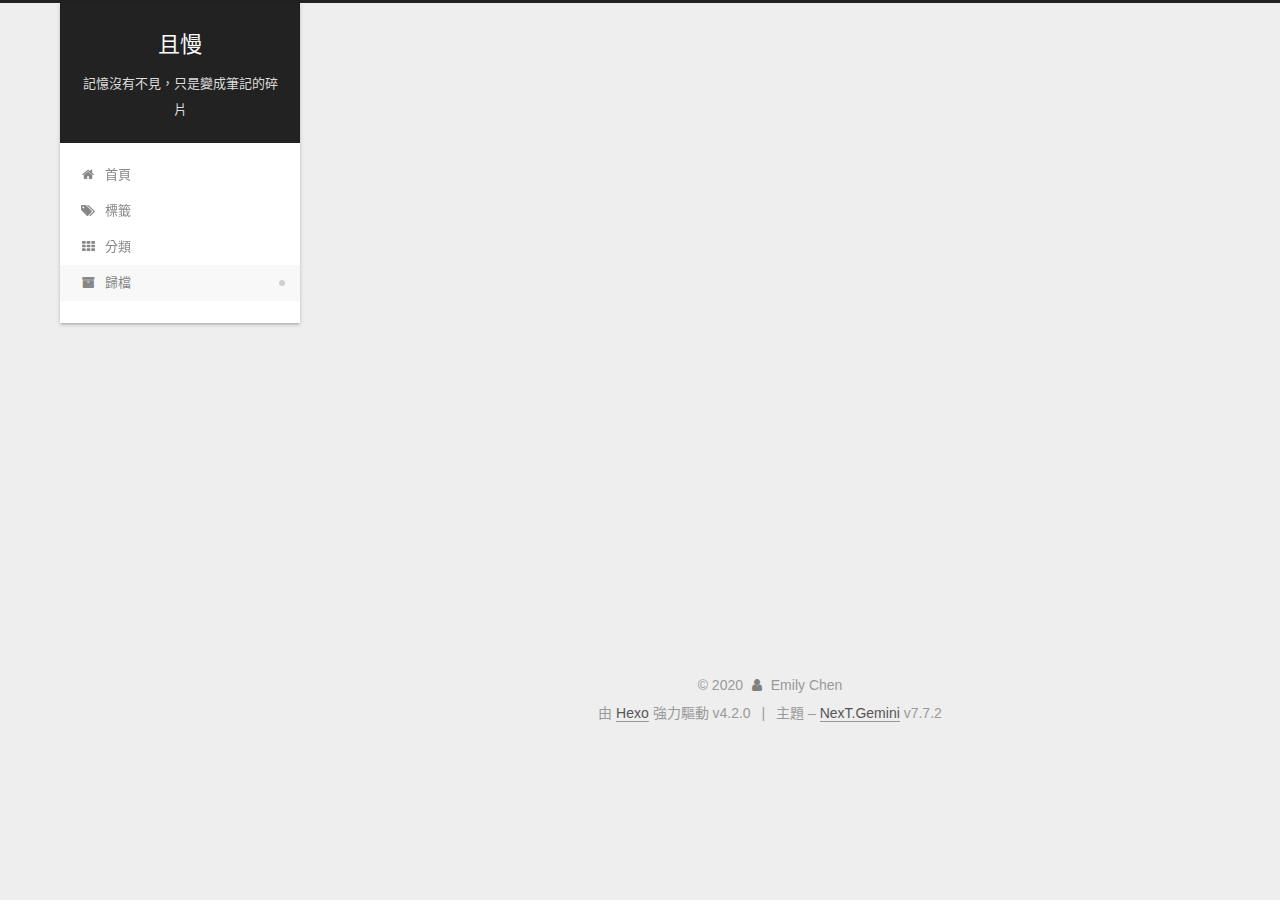
==== commit afc07ab5: "Site updated: 2020-03-12 17:13:43" ====
--- a/archives/index.html
+++ b/archives/index.html
@@ -17,15 +17,15 @@
 
 <script id="hexo-configurations">
     var NexT = window.NexT || {};
-    var CONFIG = {"hostname":"wanchii.github.io","root":"/","scheme":"Muse","version":"7.7.2","exturl":false,"sidebar":{"position":"left","display":"post","padding":18,"offset":12,"onmobile":false},"copycode":{"enable":false,"show_result":false,"style":null},"back2top":{"enable":true,"sidebar":false,"scrollpercent":false},"bookmark":{"enable":false,"color":"#222","save":"auto"},"fancybox":false,"mediumzoom":false,"lazyload":false,"pangu":false,"comments":{"style":"tabs","active":null,"storage":true,"lazyload":false,"nav":null},"algolia":{"hits":{"per_page":10},"labels":{"input_placeholder":"Search for Posts","hits_empty":"We didn't find any results for the search: ${query}","hits_stats":"${hits} results found in ${time} ms"}},"localsearch":{"enable":false,"trigger":"auto","top_n_per_article":1,"unescape":false,"preload":false},"motion":{"enable":true,"async":false,"transition":{"post_block":"fadeIn","post_header":"slideDownIn","post_body":"slideDownIn","coll_header":"slideLeftIn","sidebar":"slideUpIn"}}};
+    var CONFIG = {"hostname":"wanchii.github.io","root":"/","scheme":"Gemini","version":"7.7.2","exturl":false,"sidebar":{"position":"left","display":"post","padding":18,"offset":12,"onmobile":false},"copycode":{"enable":false,"show_result":false,"style":null},"back2top":{"enable":true,"sidebar":false,"scrollpercent":false},"bookmark":{"enable":false,"color":"#222","save":"auto"},"fancybox":false,"mediumzoom":false,"lazyload":false,"pangu":false,"comments":{"style":"tabs","active":null,"storage":true,"lazyload":false,"nav":null},"algolia":{"hits":{"per_page":10},"labels":{"input_placeholder":"Search for Posts","hits_empty":"We didn't find any results for the search: ${query}","hits_stats":"${hits} results found in ${time} ms"}},"localsearch":{"enable":false,"trigger":"auto","top_n_per_article":1,"unescape":false,"preload":false},"motion":{"enable":true,"async":false,"transition":{"post_block":"fadeIn","post_header":"slideDownIn","post_body":"slideDownIn","coll_header":"slideLeftIn","sidebar":"slideUpIn"}}};
   </script>
 
-  <meta name="description" content="記憶沒有不見，只是變成筆記的碎片">
+  <meta name="description" content="Emily&#39;s學習筆記">
 <meta property="og:type" content="website">
 <meta property="og:title" content="且慢">
 <meta property="og:url" content="http://wanchii.github.io/archives/index.html">
 <meta property="og:site_name" content="且慢">
-<meta property="og:description" content="記憶沒有不見，只是變成筆記的碎片">
+<meta property="og:description" content="Emily&#39;s學習筆記">
 <meta property="og:locale" content="zh_TW">
 <meta property="article:author" content="Emily Chen">
 <meta name="twitter:card" content="summary">
@@ -98,7 +98,7 @@
         <span class="logo-line-after"><i></i></span>
       </a>
     </div>
-        <p class="site-subtitle">Emily's學習筆記</p>
+        <p class="site-subtitle">記憶沒有不見，只是變成筆記的碎片</p>
   </div>
 
   <div class="site-nav-right">
@@ -114,6 +114,16 @@
         <li class="menu-item menu-item-home">
 
     <a href="/" rel="section"><i class="fa fa-fw fa-home"></i>首頁</a>
+
+  </li>
+        <li class="menu-item menu-item-tags">
+
+    <a href="/tags/" rel="section"><i class="fa fa-fw fa-tags"></i>標籤</a>
+
+  </li>
+        <li class="menu-item menu-item-categories">
+
+    <a href="/categories/" rel="section"><i class="fa fa-fw fa-th"></i>分類</a>
 
   </li>
         <li class="menu-item menu-item-archives">
@@ -240,8 +250,10 @@
 
       <div class="site-overview-wrap sidebar-panel">
         <div class="site-author motion-element" itemprop="author" itemscope itemtype="http://schema.org/Person">
+    <img class="site-author-image" itemprop="image" alt="Emily Chen"
+      src="/uploads/IMG-1043.JPG">
   <p class="site-author-name" itemprop="name">Emily Chen</p>
-  <div class="site-description" itemprop="description">記憶沒有不見，只是變成筆記的碎片</div>
+  <div class="site-description" itemprop="description">Emily's學習筆記</div>
 </div>
 <div class="site-state-wrap motion-element">
   <nav class="site-state">
@@ -254,6 +266,14 @@
       </div>
   </nav>
 </div>
+  <div class="links-of-author motion-element">
+      <span class="links-of-author-item">
+        <a href="https://github.com/wanchii" title="GitHub → https:&#x2F;&#x2F;github.com&#x2F;wanchii" rel="noopener" target="_blank"><i class="fa fa-fw fa-github"></i>GitHub</a>
+      </span>
+      <span class="links-of-author-item">
+        <a href="mailto:wanchichen88@gmail.com" title="E-Mail → mailto:wanchichen88@gmail.com" rel="noopener" target="_blank"><i class="fa fa-fw fa-envelope"></i>E-Mail</a>
+      </span>
+  </div>
 
 
 
@@ -283,7 +303,7 @@
   <div class="powered-by">由 <a href="https://hexo.io/" class="theme-link" rel="noopener" target="_blank">Hexo</a> 強力驅動 v4.2.0
   </div>
   <span class="post-meta-divider">|</span>
-  <div class="theme-info">主題 – <a href="https://muse.theme-next.org/" class="theme-link" rel="noopener" target="_blank">NexT.Muse</a> v7.7.2
+  <div class="theme-info">主題 – <a href="https://theme-next.org/" class="theme-link" rel="noopener" target="_blank">NexT.Gemini</a> v7.7.2
   </div>
 
         
@@ -309,7 +329,7 @@
 <script src="/js/motion.js"></script>
 
 
-<script src="/js/schemes/muse.js"></script>
+<script src="/js/schemes/pisces.js"></script>
 
 
 <script src="/js/next-boot.js"></script>
--- a/css/main.css
+++ b/css/main.css
@@ -1,5 +1,5 @@
 :root {
-  --body-bg-color: #fff;
+  --body-bg-color: #eee;
   --content-bg-color: #fff;
   --card-bg-color: #f5f5f5;
   --text-color: #555;
@@ -305,10 +305,10 @@
   border-bottom-width: 1px;
 }
 .btn {
-  background: #222;
-  border: 2px solid #222;
-  border-radius: 0;
-  color: #fff;
+  background: #fff;
+  border: 2px solid #555;
+  border-radius: 2px;
+  color: #555;
   display: inline-block;
   font-size: 0.875em;
   line-height: 2;
@@ -320,9 +320,9 @@
   transition-timing-function: ease-in-out;
 }
 .btn:hover {
-  background: #fff;
+  background: #222;
   border-color: #222;
-  color: #222;
+  color: #fff;
 }
 .btn + .btn {
   margin: 0 0 8px 8px;
@@ -894,9 +894,9 @@
   margin: 0.1em 0.2em;
 }
 .comment-button-group .comment-button.active {
-  background: #fff;
+  background: #222;
   border-color: #222;
-  color: #222;
+  color: #fff;
 }
 .comment-position {
   display: none;
@@ -921,16 +921,16 @@
 }
 .main-inner {
   margin: 0 auto;
-  width: 700px;
+  width: calc(100% - 20px);
 }
 @media (min-width: 1200px) {
   .main-inner {
-    width: 800px;
+    width: 1160px;
   }
 }
 @media (min-width: 1600px) {
   .main-inner {
-    width: 900px;
+    width: 73%;
   }
 }
 .header {
@@ -938,16 +938,16 @@
 }
 .header-inner {
   margin: 0 auto;
-  width: 700px;
+  width: calc(100% - 20px);
 }
 @media (min-width: 1200px) {
   .header-inner {
-    width: 800px;
+    width: 1160px;
   }
 }
 @media (min-width: 1600px) {
   .header-inner {
-    width: 900px;
+    width: 73%;
   }
 }
 .site-brand-container {
@@ -988,7 +988,7 @@
   vertical-align: top;
 }
 .site-subtitle {
-  color: #999;
+  color: #ddd;
   font-size: 0.8125em;
   margin: 10px 0;
 }
@@ -1130,22 +1130,22 @@
   display: inline-block;
 }
 .site-author-image {
-  border: 2px solid #333;
+  border: 1px solid #eee;
   display: block;
   margin: 0 auto;
-  max-width: 96px;
+  max-width: 120px;
   padding: 2px;
 }
 .site-author-name {
-  color: #f5f5f5;
-  font-weight: normal;
-  margin: 5px 0 0;
+  color: var(--text-color);
+  font-weight: 600;
+  margin: 0;
   text-align: center;
 }
 .site-description {
   color: #999;
-  font-size: 1em;
-  margin-top: 5px;
+  font-size: 0.8125em;
+  margin-top: 0;
   text-align: center;
 }
 .links-of-author {
@@ -1162,7 +1162,7 @@
 }
 .links-of-author a::before,
 .links-of-author span.exturl::before {
-  background: #343c45;
+  background: #eeff67;
   border-radius: 50%;
   content: ' ';
   display: inline-block;
@@ -1243,14 +1243,14 @@
   margin-left: 10px;
 }
 .sidebar-nav li:hover {
-  color: #f5f5f5;
+  color: #fc6423;
 }
 .sidebar-nav .sidebar-nav-active {
-  border-bottom-color: #87daff;
-  color: #87daff;
+  border-bottom-color: #fc6423;
+  color: #fc6423;
 }
 .sidebar-nav .sidebar-nav-active:hover {
-  color: #87daff;
+  color: #fc6423;
 }
 .sidebar-panel {
   display: none;
@@ -1279,7 +1279,7 @@
   }
 }
 .sidebar-toggle:hover .toggle-line {
-  background: #87daff;
+  background: #fc6423;
 }
 .post-toc {
   font-size: 0.875em;
@@ -1318,14 +1318,14 @@
   display: block;
 }
 .post-toc .nav .active > a {
-  border-bottom-color: #87daff;
-  color: #87daff;
+  border-bottom-color: #fc6423;
+  color: #fc6423;
 }
 .post-toc .nav .active-current > a {
-  color: #87daff;
+  color: #fc6423;
 }
 .post-toc .nav .active-current > a:hover {
-  color: #87daff;
+  color: #fc6423;
 }
 .site-state {
   display: flex;
@@ -1340,20 +1340,20 @@
   padding: 0 15px;
 }
 .site-state-item:not(:first-child) {
-  border-left: 1px solid #333;
+  border-left: 1px solid #eee;
 }
 .site-state-item a {
   border-bottom: none;
 }
 .site-state-item-count {
   display: block;
-  font-size: 1.25em;
+  font-size: 1em;
   font-weight: 600;
   text-align: center;
 }
 .site-state-item-name {
-  color: inherit;
-  font-size: 0.875em;
+  color: #999;
+  font-size: 0.8125em;
 }
 .footer {
   color: #999;
@@ -1370,16 +1370,16 @@
   box-sizing: border-box;
   margin: 0 auto;
   text-align: center;
-  width: 700px;
+  width: calc(100% - 20px);
 }
 @media (min-width: 1200px) {
   .footer-inner {
-    width: 800px;
+    width: 1160px;
   }
 }
 @media (min-width: 1600px) {
   .footer-inner {
-    width: 900px;
+    width: 73%;
   }
 }
 .with-love {
@@ -1461,7 +1461,7 @@
   color: #fff;
   cursor: pointer;
   left: 30px;
-  opacity: 1;
+  opacity: 0.6;
   padding: 0 6px;
   position: fixed;
   transition-property: bottom;
@@ -1472,10 +1472,10 @@
   display: none;
 }
 .back-to-top:hover {
-  color: #87daff;
+  color: #fc6423;
 }
 .back-to-top.back-to-top-on {
-  bottom: 19px;
+  bottom: 30px;
 }
 @media (max-width: 991px) {
   .back-to-top {
@@ -1943,6 +1943,13 @@
 #qr p {
   text-align: center;
 }
+.post-copyright {
+  background: var(--card-bg-color);
+  border-left: 3px solid #ff2a2a;
+  list-style: none;
+  margin: 2em 0 0;
+  padding: 0.5em 1em;
+}
 .category-all-page .category-all-title {
   text-align: center;
 }
@@ -2120,156 +2127,430 @@
 .tag-cloud a:hover {
   color: #222 !important;
 }
-@media (max-width: 767px) {
-  .header-inner,
-  .main-inner,
+.header {
+  margin: 0 auto;
+  position: relative;
+  width: calc(100% - 20px);
+}
+@media (min-width: 1200px) {
+  .header {
+    width: 1160px;
+  }
+}
+@media (min-width: 1600px) {
+  .header {
+    width: 73%;
+  }
+}
+@media (max-width: 991px) {
+  .header {
+    width: auto;
+  }
+}
+.header-inner {
+  background: var(--content-bg-color);
+  border-radius: initial;
+  box-shadow: 0 2px 2px 0 rgba(0,0,0,0.12), 0 3px 1px -2px rgba(0,0,0,0.06), 0 1px 5px 0 rgba(0,0,0,0.12);
+  overflow: hidden;
+  padding: 0;
+  position: absolute;
+  top: 0;
+  width: 240px;
+}
+@media (min-width: 1200px) {
+  .header-inner {
+    width: 240px;
+  }
+}
+@media (max-width: 991px) {
+  .header-inner {
+    border-radius: initial;
+    position: relative;
+    width: auto;
+  }
+}
+.main-inner {
+  align-items: flex-start;
+  display: flex;
+  justify-content: space-between;
+  flex-direction: row-reverse;
+}
+@media (max-width: 991px) {
+  .main-inner {
+    width: auto;
+  }
+}
+.content-wrap {
+  background: var(--content-bg-color);
+  border-radius: initial;
+  box-shadow: 0 2px 2px 0 rgba(0,0,0,0.12), 0 3px 1px -2px rgba(0,0,0,0.06), 0 1px 5px 0 rgba(0,0,0,0.12);
+  box-sizing: border-box;
+  padding: 40px;
+  width: calc(100% - 252px);
+}
+@media (max-width: 991px) {
+  .content-wrap {
+    border-radius: initial;
+    padding: 20px;
+    width: 100%;
+  }
+}
+.footer-inner {
+  padding-left: 260px;
+}
+.back-to-top {
+  left: auto;
+  right: 30px;
+}
+@media (max-width: 991px) {
+  .back-to-top {
+    right: 20px;
+  }
+}
+@media (max-width: 991px) {
   .footer-inner {
+    padding-left: 0;
+    padding-right: 0;
     width: auto;
   }
 }
-.header-inner {
-  padding-top: 100px;
-}
-@media (max-width: 767px) {
-  .header-inner {
-    padding-top: 50px;
-  }
-}
-.main-inner {
-  padding-bottom: 60px;
-}
-.content {
-  padding-top: 70px;
-}
-@media (max-width: 767px) {
-  .content {
-    padding-top: 35px;
-  }
-}
-embed {
+.site-brand-container {
+  background: #222;
+}
+@media (max-width: 991px) {
+  .site-brand-container {
+    box-shadow: 0 0 16px rgba(0,0,0,0.5);
+  }
+}
+.site-meta {
+  padding: 20px 0;
+}
+.brand {
+  padding: 0;
+}
+.site-subtitle {
+  margin: 10px 10px 0;
+}
+.custom-logo-image {
+  margin-top: 20px;
+}
+@media (max-width: 991px) {
+  .custom-logo-image {
+    display: none;
+  }
+}
+@media (min-width: 768px) and (max-width: 991px) {
+  .site-nav-toggle,
+  .site-nav-right {
+    display: flex;
+    flex-direction: column;
+    justify-content: center;
+  }
+}
+.site-nav-toggle .toggle,
+.site-nav-right .toggle {
+  color: #fff;
+}
+.site-nav-toggle .toggle .toggle-line,
+.site-nav-right .toggle .toggle-line {
+  background: #fff;
+}
+@media (min-width: 768px) and (max-width: 991px) {
+  .site-nav {
+    display: none;
+  }
+}
+.menu-item-active a::after {
+  background: #bbb;
+  border-radius: 50%;
+  content: ' ';
+  height: 6px;
+  margin-top: -3px;
+  position: absolute;
+  right: 15px;
+  top: 50%;
+  width: 6px;
+}
+.menu .menu-item {
   display: block;
-  margin: 0 auto 25px auto;
-}
-.custom-logo .site-meta-headline {
-  text-align: center;
-}
-.custom-logo .site-title {
-  color: #222;
-  margin: 10px auto 0;
-}
-.custom-logo .site-title a {
-  border: 0;
-}
-.custom-logo-image {
-  background: #fff;
-  margin: 0 auto;
-  max-width: 150px;
-  padding: 5px;
-}
-.brand {
-  background: #222;
-}
-@media (max-width: 767px) {
-  .site-nav {
-    border-bottom: 1px solid #ddd;
-    border-top: 1px solid #ddd;
-    left: 0;
-    margin: 0;
-    padding: 0;
-    width: 100%;
-  }
-}
-@media (max-width: 767px) {
-  .menu {
-    text-align: left;
-  }
-}
-.menu-item-active a,
-.menu .menu-item a:hover,
-.menu .menu-item span.exturl:hover {
-  background: transparent;
-  border-bottom: 1px solid var(--link-hover-color) !important;
-}
-@media (max-width: 767px) {
-  .menu-item-active a,
-  .menu .menu-item a:hover,
-  .menu .menu-item span.exturl:hover {
-    border-bottom: 1px dotted #ddd !important;
-  }
-}
-@media (max-width: 767px) {
-  .menu .menu-item {
-    margin: 0 10px;
-  }
+  margin: 0;
 }
 .menu .menu-item a,
 .menu .menu-item span.exturl {
-  border-bottom: 1px solid transparent;
-}
-@media (max-width: 767px) {
-  .menu .menu-item a,
-  .menu .menu-item span.exturl {
-    padding: 5px 10px;
-  }
-}
-@media (min-width: 768px) and (max-width: 991px) {
-  .menu .menu-item .fa {
-    display: block;
-    line-height: 2;
-    margin-right: 0;
-    width: 100%;
-  }
-}
-@media (min-width: 992px) {
-  .menu .menu-item .fa {
-    display: block;
-    line-height: 2;
-    margin-right: 0;
-    width: 100%;
+  padding: 5px 20px;
+  position: relative;
+  text-align: left;
+  transition-property: background-color;
+}
+@media (max-width: 991px) {
+  .menu .menu-item.menu-item-search {
+    display: none;
   }
 }
 .menu .menu-item .badge {
-  background: #eee;
-  padding: 1px 4px;
+  background: #ccc;
+  border-radius: 10px;
+  color: #fff;
+  float: right;
+  padding: 2px 5px;
+  text-shadow: 1px 1px 0 rgba(0,0,0,0.1);
+  vertical-align: middle;
 }
 .sub-menu {
-  margin: 10px 0;
+  background: var(--content-bg-color);
+  border-bottom: 1px solid #ddd;
+  margin: 0;
+  padding: 6px 0;
 }
 .sub-menu .menu-item {
   display: inline-block;
 }
+.sub-menu .menu-item a,
+.sub-menu .menu-item span.exturl {
+  background: transparent;
+  margin: 5px 10px;
+  padding: initial;
+}
+.sub-menu .menu-item a:hover,
+.sub-menu .menu-item span.exturl:hover {
+  background: transparent;
+  color: #fc6423;
+}
+.sub-menu .menu-item a::after,
+.sub-menu .menu-item span.exturl::after {
+  content: initial !important;
+}
+.sub-menu .menu-item-active a {
+  border-bottom-color: #fc6423;
+  color: #fc6423;
+}
+.sub-menu .menu-item-active a:hover {
+  border-bottom-color: #fc6423;
+}
 .sidebar {
-  left: -320px;
-}
-.sidebar.sidebar-active {
-  left: 0;
-}
-.sidebar {
-  width: 320px;
-  z-index: 1200;
-  transition-delay: 0s;
-  transition-duration: 0.2s;
-  transition-timing-function: ease-out;
-}
-.sidebar a,
-.sidebar span.exturl {
-  border-bottom-color: #555;
-  color: #999;
-}
-.sidebar a:hover,
-.sidebar span.exturl:hover {
-  border-bottom-color: #eee;
-  color: #eee;
-}
-.links-of-blogroll-item {
-  padding: 2px 10px;
-}
-.links-of-blogroll-item a,
-.links-of-blogroll-item span.exturl {
+  background: var(--body-bg-color);
+  box-shadow: none;
+  margin-top: 100%;
+  position: static;
+  width: 240px;
+}
+@media (max-width: 991px) {
+  .sidebar {
+    display: none;
+  }
+}
+.sidebar-toggle {
+  display: none;
+}
+.sidebar-inner {
+  background: var(--content-bg-color);
+  border-radius: initial;
+  box-shadow: 0 2px 2px 0 rgba(0,0,0,0.12), 0 3px 1px -2px rgba(0,0,0,0.06), 0 1px 5px 0 rgba(0,0,0,0.12), 0 -1px 0.5px 0 rgba(0,0,0,0.09);
+  box-sizing: border-box;
+  color: var(--text-color);
+  width: 240px;
+  opacity: 0;
+}
+.sidebar-inner.affix {
+  position: fixed;
+  top: 12px;
+}
+.sidebar-inner.affix-bottom {
+  position: absolute;
+}
+.site-state-item {
+  padding: 0 10px;
+}
+.sidebar-button {
+  border-bottom: 1px dotted #ccc;
+  border-top: 1px dotted #ccc;
+  margin-top: 10px;
+  text-align: center;
+}
+.sidebar-button a {
+  border: 0;
+  color: #fc6423;
+  display: block;
+}
+.sidebar-button a:hover {
+  background: none;
+  border: 0;
+  color: #e34603;
+}
+.sidebar-button a:hover .fa {
+  color: #e34603;
+}
+.links-of-author {
+  display: flex;
+  flex-wrap: wrap;
+  margin-top: 10px;
+  justify-content: center;
+}
+.links-of-author-item {
+  margin: 5px 0 0;
+  width: 50%;
+}
+.links-of-author-item a,
+.links-of-author-item span.exturl {
   box-sizing: border-box;
   display: inline-block;
-  max-width: 280px;
+  margin-bottom: 0;
+  margin-right: 0;
+  max-width: 216px;
   overflow: hidden;
+  padding: 0 5px;
   text-overflow: ellipsis;
   white-space: nowrap;
 }
+.links-of-author-item a,
+.links-of-author-item span.exturl {
+  border-bottom: none;
+  display: block;
+  text-decoration: none;
+}
+.links-of-author-item a::before,
+.links-of-author-item span.exturl::before {
+  display: none;
+}
+.links-of-author-item a:hover,
+.links-of-author-item span.exturl:hover {
+  background: var(--body-bg-color);
+  border-radius: 4px;
+}
+.links-of-author-item .fa {
+  margin-right: 2px;
+}
+.links-of-blogroll-item {
+  padding: 0;
+}
+.content-wrap {
+  background: initial;
+  box-shadow: initial;
+  padding: initial;
+}
+.post-block {
+  background: var(--content-bg-color);
+  border-radius: initial;
+  box-shadow: 0 2px 2px 0 rgba(0,0,0,0.12), 0 3px 1px -2px rgba(0,0,0,0.06), 0 1px 5px 0 rgba(0,0,0,0.12);
+  padding: 40px;
+}
+.post-block + .post-block {
+  border-radius: initial;
+  box-shadow: 0 2px 2px 0 rgba(0,0,0,0.12), 0 3px 1px -2px rgba(0,0,0,0.06), 0 1px 5px 0 rgba(0,0,0,0.12), 0 -1px 0.5px 0 rgba(0,0,0,0.09);
+  margin-top: 12px;
+}
+.comments {
+  background: var(--content-bg-color);
+  border-radius: initial;
+  box-shadow: 0 2px 2px 0 rgba(0,0,0,0.12), 0 3px 1px -2px rgba(0,0,0,0.06), 0 1px 5px 0 rgba(0,0,0,0.12), 0 -1px 0.5px 0 rgba(0,0,0,0.09);
+  margin: auto;
+  margin-top: 12px;
+  padding: 40px;
+}
+.tabs-comment {
+  margin-top: 1em;
+}
+.posts-expand {
+  padding-top: initial;
+}
+.post-eof {
+  display: none;
+}
+.pagination {
+  background: var(--content-bg-color);
+  border-radius: initial;
+  border-top: initial;
+  box-shadow: 0 2px 2px 0 rgba(0,0,0,0.12), 0 3px 1px -2px rgba(0,0,0,0.06), 0 1px 5px 0 rgba(0,0,0,0.12), 0 -1px 0.5px 0 rgba(0,0,0,0.09);
+  margin: 12px 0 0;
+  padding: 10px 0 10px;
+}
+.pagination .prev,
+.pagination .next,
+.pagination .page-number {
+  margin-bottom: initial;
+  top: initial;
+}
+.main {
+  padding-bottom: initial;
+}
+.footer {
+  bottom: auto;
+}
+.sub-menu {
+  border-bottom: initial;
+  box-shadow: 0 2px 2px 0 rgba(0,0,0,0.12), 0 3px 1px -2px rgba(0,0,0,0.06), 0 1px 5px 0 rgba(0,0,0,0.12);
+}
+.sub-menu + .content .post-block {
+  box-shadow: 0 2px 2px 0 rgba(0,0,0,0.12), 0 3px 1px -2px rgba(0,0,0,0.06), 0 1px 5px 0 rgba(0,0,0,0.12), 0 -1px 0.5px 0 rgba(0,0,0,0.09);
+  margin-top: 12px;
+}
+@media (min-width: 768px) and (max-width: 991px) {
+  .sub-menu + .content .post-block {
+    margin-top: 10px;
+  }
+}
+@media (max-width: 767px) {
+  .sub-menu + .content .post-block {
+    margin-top: 8px;
+  }
+}
+.post-body h1,
+.post-body h2 {
+  border-bottom: 1px solid #eee;
+}
+.post-body h3 {
+  border-bottom: 1px dotted #eee;
+}
+@media (min-width: 768px) and (max-width: 991px) {
+  .content-wrap {
+    padding: 10px;
+  }
+  .posts-expand {
+    margin: initial;
+  }
+  .posts-expand .post-button {
+    margin-top: 20px;
+  }
+  .post-block {
+    border-radius: initial;
+    box-shadow: 0 2px 2px 0 rgba(0,0,0,0.12), 0 3px 1px -2px rgba(0,0,0,0.06), 0 1px 5px 0 rgba(0,0,0,0.12), 0 -1px 0.5px 0 rgba(0,0,0,0.09);
+    padding: 20px;
+  }
+  .post-block + .post-block {
+    margin-top: 10px;
+  }
+  .comments {
+    margin-top: 10px;
+    padding: 10px 20px;
+  }
+  .pagination {
+    margin: 10px 0 0;
+  }
+}
+@media (max-width: 767px) {
+  .content-wrap {
+    padding: 8px;
+  }
+  .posts-expand {
+    margin: initial;
+  }
+  .posts-expand .post-button {
+    margin: 12px 0;
+  }
+  .post-block {
+    border-radius: initial;
+    box-shadow: 0 2px 2px 0 rgba(0,0,0,0.12), 0 3px 1px -2px rgba(0,0,0,0.06), 0 1px 5px 0 rgba(0,0,0,0.12), 0 -1px 0.5px 0 rgba(0,0,0,0.09);
+    min-height: auto;
+    padding: 12px;
+  }
+  .post-block + .post-block {
+    margin-top: 8px;
+  }
+  .comments {
+    margin-top: 8px;
+    padding: 10px 12px;
+  }
+  .pagination {
+    margin: 8px 0 0;
+  }
+}
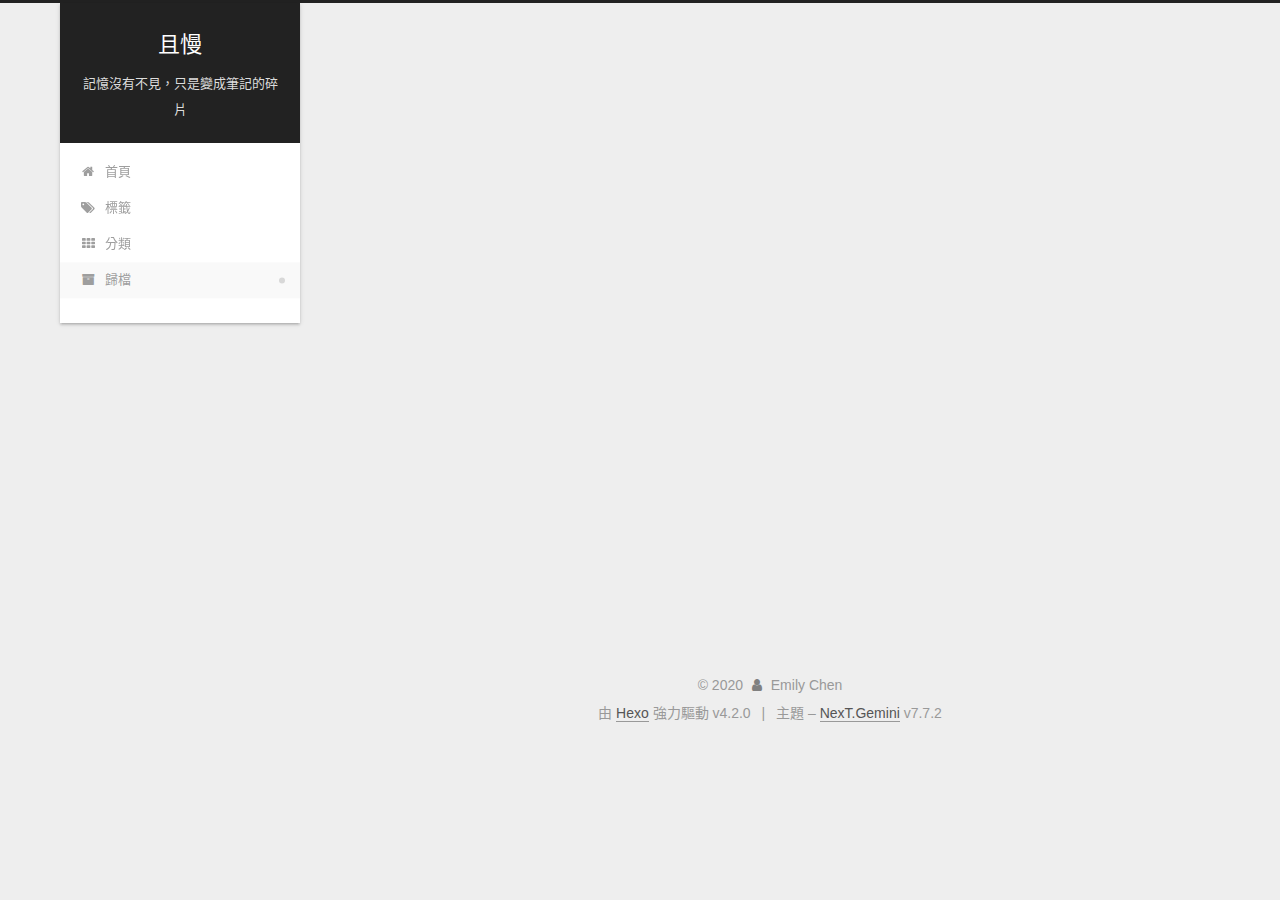
==== commit f2d172dd: "Site updated: 2020-03-16 15:28:41" ====
--- a/archives/index.html
+++ b/archives/index.html
@@ -17,7 +17,7 @@
 
 <script id="hexo-configurations">
     var NexT = window.NexT || {};
-    var CONFIG = {"hostname":"wanchii.github.io","root":"/","scheme":"Gemini","version":"7.7.2","exturl":false,"sidebar":{"position":"left","display":"post","padding":18,"offset":12,"onmobile":false},"copycode":{"enable":false,"show_result":false,"style":null},"back2top":{"enable":true,"sidebar":false,"scrollpercent":false},"bookmark":{"enable":false,"color":"#222","save":"auto"},"fancybox":false,"mediumzoom":false,"lazyload":false,"pangu":false,"comments":{"style":"tabs","active":null,"storage":true,"lazyload":false,"nav":null},"algolia":{"hits":{"per_page":10},"labels":{"input_placeholder":"Search for Posts","hits_empty":"We didn't find any results for the search: ${query}","hits_stats":"${hits} results found in ${time} ms"}},"localsearch":{"enable":false,"trigger":"auto","top_n_per_article":1,"unescape":false,"preload":false},"motion":{"enable":true,"async":false,"transition":{"post_block":"fadeIn","post_header":"slideDownIn","post_body":"slideDownIn","coll_header":"slideLeftIn","sidebar":"slideUpIn"}}};
+    var CONFIG = {"hostname":"wanchii.github.io","root":"/","scheme":"Gemini","version":"7.7.2","exturl":false,"sidebar":{"position":"left","display":"post","padding":18,"offset":12,"onmobile":false},"copycode":{"enable":false,"show_result":false,"style":null},"back2top":{"enable":true,"sidebar":false,"scrollpercent":true},"bookmark":{"enable":false,"color":"#222","save":"auto"},"fancybox":false,"mediumzoom":false,"lazyload":false,"pangu":false,"comments":{"style":"tabs","active":null,"storage":true,"lazyload":false,"nav":null},"algolia":{"hits":{"per_page":10},"labels":{"input_placeholder":"Search for Posts","hits_empty":"We didn't find any results for the search: ${query}","hits_stats":"${hits} results found in ${time} ms"}},"localsearch":{"enable":false,"trigger":"auto","top_n_per_article":1,"unescape":false,"preload":false},"motion":{"enable":true,"async":false,"transition":{"post_block":"fadeIn","post_header":"slideDownIn","post_body":"slideDownIn","coll_header":"slideLeftIn","sidebar":"slideUpIn"}}};
   </script>
 
   <meta name="description" content="Emily&#39;s學習筆記">
@@ -171,15 +171,15 @@
 
       <div class="post-meta">
         <time itemprop="dateCreated"
-              datetime="2020-03-12T15:30:24+08:00"
-              content="2020-03-12">
-          03-12
+              datetime="2020-03-13T14:27:28+08:00"
+              content="2020-03-13">
+          03-13
         </time>
       </div>
 
       <h2 class="post-title">
-          <a class="post-title-link" href="/2020/03/12/hello-world/" itemprop="url">
-            <span itemprop="name">Hello World</span>
+          <a class="post-title-link" href="/2020/03/13/first/" itemprop="url">
+            <span itemprop="name">blog list</span>
           </a>
       </h2>
 
@@ -264,6 +264,18 @@
           <span class="site-state-item-name">文章</span>
         </a>
       </div>
+      <div class="site-state-item site-state-categories">
+            <a href="/categories/">
+          
+        <span class="site-state-item-count">1</span>
+        <span class="site-state-item-name">分類</span></a>
+      </div>
+      <div class="site-state-item site-state-tags">
+            <a href="/tags/">
+          
+        <span class="site-state-item-count">1</span>
+        <span class="site-state-item-name">標籤</span></a>
+      </div>
   </nav>
 </div>
   <div class="links-of-author motion-element">
--- a/css/main.css
+++ b/css/main.css
@@ -171,7 +171,7 @@
   background: var(--body-bg-color);
   color: var(--text-color);
   font-family: 'Lato', "PingFang SC", "Microsoft YaHei", sans-serif;
-  font-size: 1em;
+  font-size: 16px;
   line-height: 2;
 }
 @media (max-width: 991px) {
@@ -1162,7 +1162,7 @@
 }
 .links-of-author a::before,
 .links-of-author span.exturl::before {
-  background: #eeff67;
+  background: #8f98ff;
   border-radius: 50%;
   content: ' ';
   display: inline-block;
@@ -1466,10 +1466,7 @@
   position: fixed;
   transition-property: bottom;
   z-index: 1300;
-  width: 24px;
-}
-.back-to-top span {
-  display: none;
+  width: initial;
 }
 .back-to-top:hover {
   color: #fc6423;
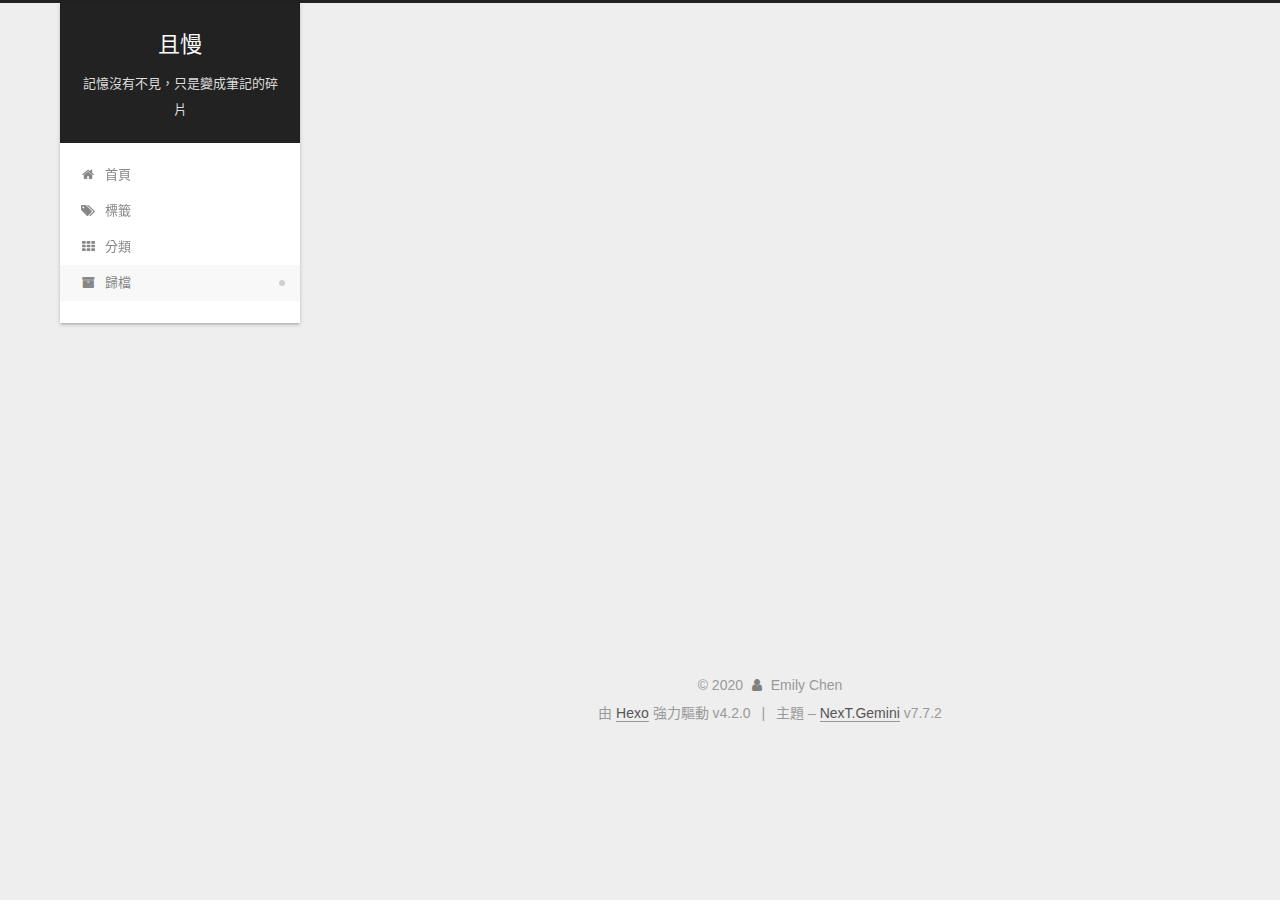
==== commit 6373469c: "Site updated: 2020-03-16 15:36:53" ====
--- a/archives/index.html
+++ b/archives/index.html
@@ -179,7 +179,7 @@
 
       <h2 class="post-title">
           <a class="post-title-link" href="/2020/03/13/first/" itemprop="url">
-            <span itemprop="name">blog list</span>
+            <span itemprop="name">blog建構紀錄</span>
           </a>
       </h2>
 
--- a/css/main.css
+++ b/css/main.css
@@ -1162,7 +1162,7 @@
 }
 .links-of-author a::before,
 .links-of-author span.exturl::before {
-  background: #8f98ff;
+  background: #adfff5;
   border-radius: 50%;
   content: ' ';
   display: inline-block;
